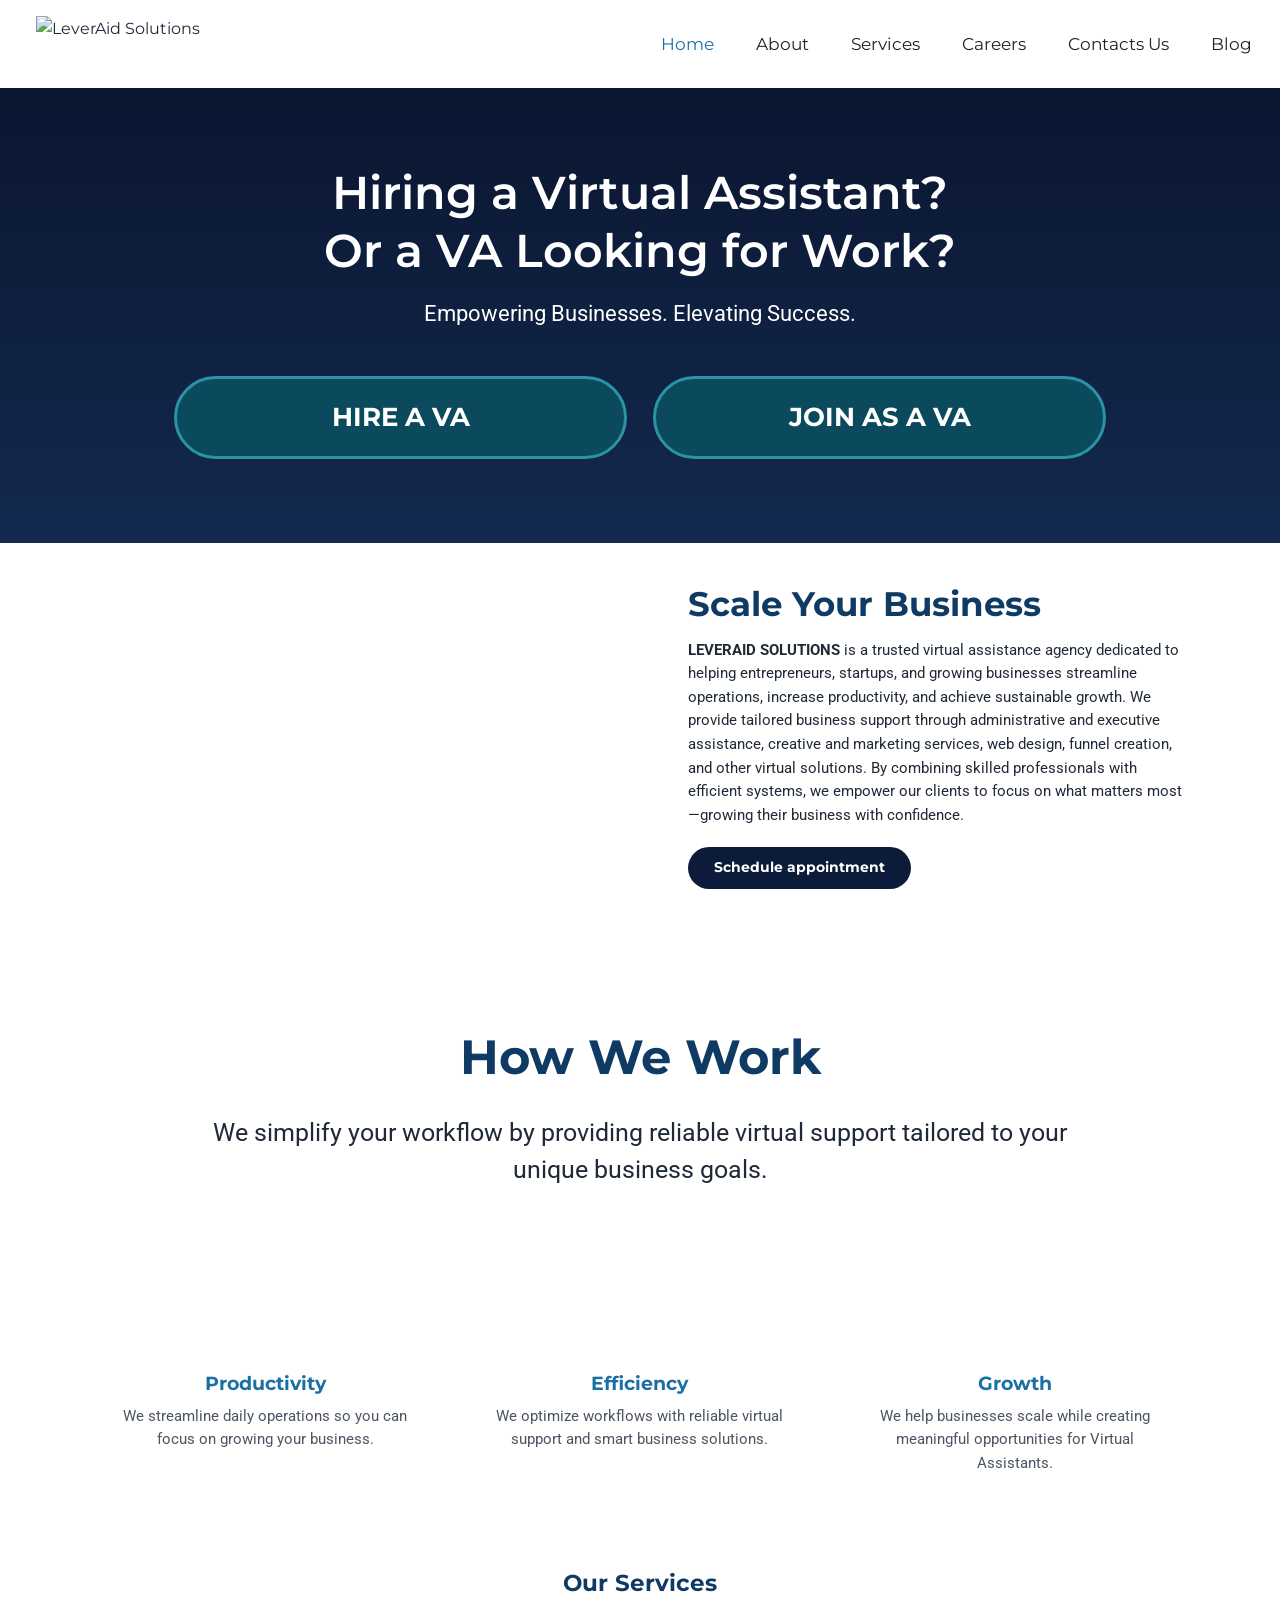
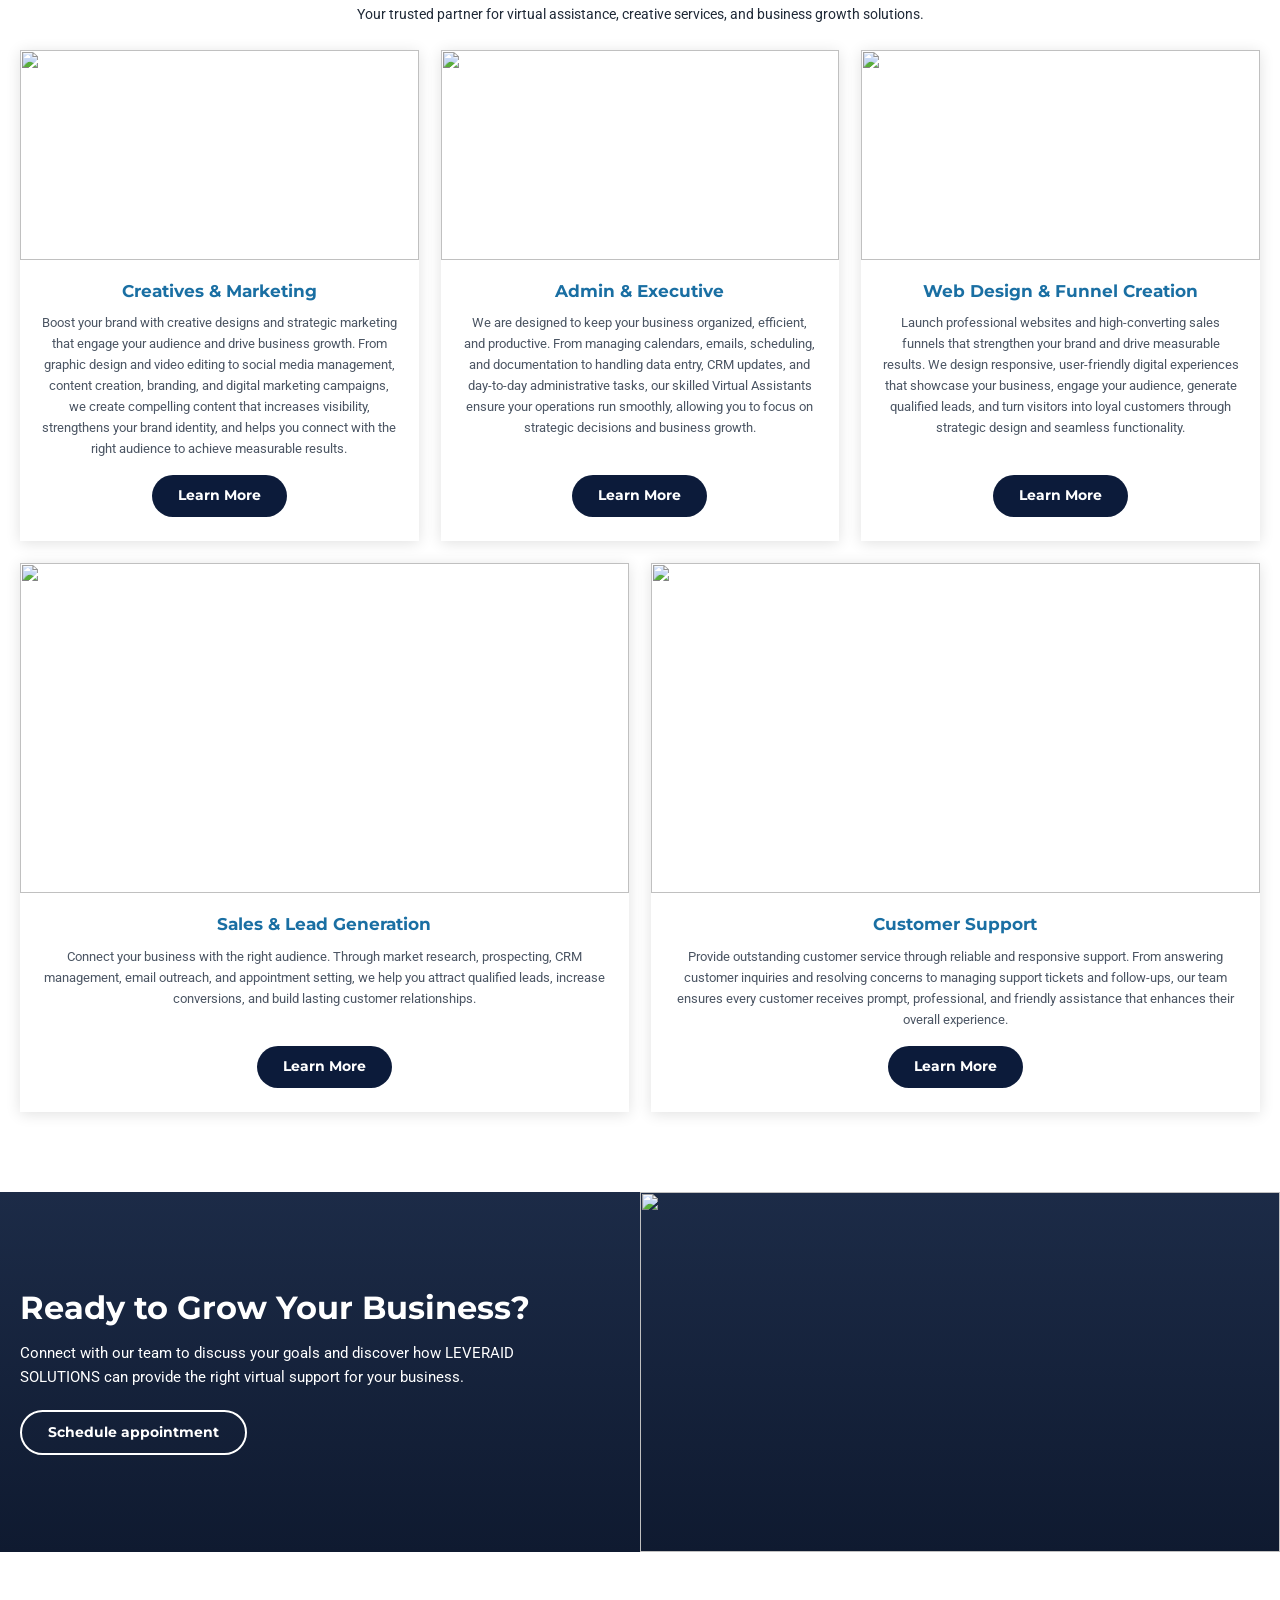
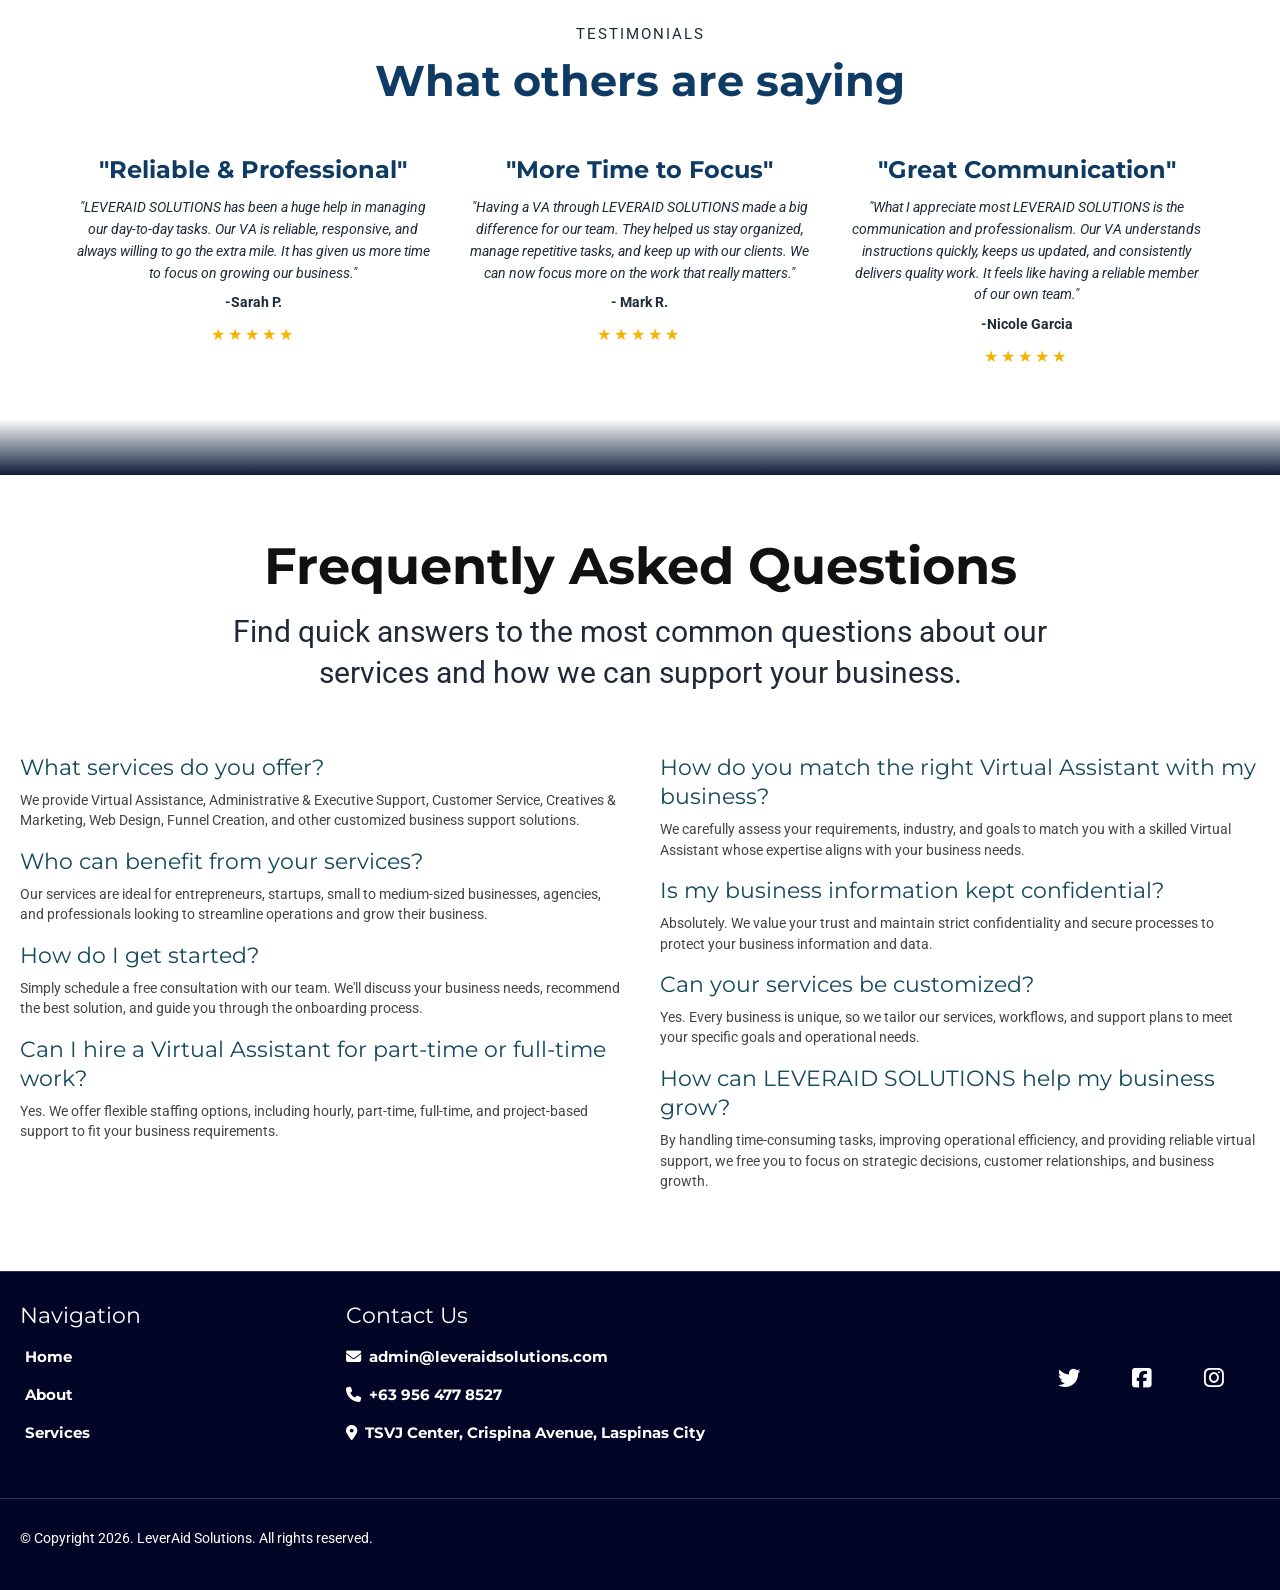
==== index.html @ be6cc6a0 "Update index.html" ====
<!DOCTYPE html>
<html lang="en">
<head>
  <meta charset="UTF-8">
  <meta name="viewport" content="width=device-width, initial-scale=1.0">
  <title>Hiring a Virtual Assistant? | LeverAid Solutions</title>
  <meta name="description" content="Virtual Assistant Agency. Empowering Businesses. Elevating Success.">
  <link rel="preconnect" href="https://fonts.googleapis.com">
  <link href="https://fonts.googleapis.com/css2?family=Montserrat:wght@400;500;600;700;800&family=Roboto:wght@400;500;700&display=swap" rel="stylesheet">
  <link rel="stylesheet" href="https://cdnjs.cloudflare.com/ajax/libs/font-awesome/6.5.1/css/all.min.css">
  <link rel="stylesheet" href="styles.css">
</head>
<body>
  <header>
    <div class="nav">
      <a href="index.html" class="logo"><img src="https://assets.cdn.filesafe.space/azJB7qWANaRRYas3m5lX/media/6a6ce46c5c1fd3e9057df80f.png" alt="LeverAid Solutions"></a>
      <ul>
        <li><a href="index.html" class="active">Home</a></li>
        <li><a href="about.html">About</a></li>
        <li><a href="services.html">Services</a></li>
        <li><a href="career.html">Careers</a></li>
        <li><a href="contact.html">Contacts Us</a></li>
        <li><a href="blogs.html">Blog</a></li>
      </ul>
    </div>
  </header>

  <main>
    <!-- HERO -->
    <div class="hm-hero">
      <h1>Hiring a Virtual Assistant?<br>Or a VA Looking for Work?</h1>
      <p>Empowering Businesses. Elevating Success.</p>
      <div class="hm-btns">
        <a href="contact.html" class="hm-btn">Hire a VA</a>
        <a href="career.html" class="hm-btn">Join as a VA</a>
      </div>
    </div>

    <!-- SCALE YOUR BUSINESS -->
    <div class="hm-split">
     <video src="videos/intro.mp4" autoplay muted loop playsinline></video>
      <!-- <img src="https://images.leadconnectorhq.com/image/f_webp/q_80/r_1200/u_https://assets.cdn.filesafe.space/azJB7qWANaRRYas3m5lX/media/6aa0ef625c60af50facffdb2.jpg" alt="">-->
      <div class="txt">
        <h2>Scale Your Business</h2>
        <p><strong>LEVERAID SOLUTIONS</strong> is a trusted virtual assistance agency dedicated to helping entrepreneurs, startups, and growing businesses streamline operations, increase productivity, and achieve sustainable growth. We provide tailored business support through administrative and executive assistance, creative and marketing services, web design, funnel creation, and other virtual solutions. By combining skilled professionals with efficient systems, we empower our clients to focus on what matters most—growing their business with confidence.</p>
        <a href="contact.html" class="pill">Schedule appointment</a>
      </div>
    </div>

    <!-- HOW WE WORK -->
    <section class="hm-how">
      <div class="container">
        <h2>How We Work</h2>
        <p class="sub">We simplify your workflow by providing reliable virtual support tailored to your unique business goals.</p>
        <div class="hm-icons">
          <div><img src="https://images.leadconnectorhq.com/image/f_webp/q_80/r_1200/u_https://assets.cdn.filesafe.space/azJB7qWANaRRYas3m5lX/media/6aa17a68ad2361f5d36f6cb4.png" alt=""><h3>Productivity</h3><p>We streamline daily operations so you can focus on growing your business.</p></div>
          <div><img src="https://images.leadconnectorhq.com/image/f_webp/q_80/r_1200/u_https://assets.cdn.filesafe.space/azJB7qWANaRRYas3m5lX/media/6aa17e11e5003d862f879c06.png" alt=""><h3>Efficiency</h3><p>We optimize workflows with reliable virtual support and smart business solutions.</p></div>
          <div><img src="https://images.leadconnectorhq.com/image/f_webp/q_80/r_1200/u_https://assets.cdn.filesafe.space/azJB7qWANaRRYas3m5lX/media/6aa17fb766840b0458d07b7b.png" alt=""><h3>Growth</h3><p>We help businesses scale while creating meaningful opportunities for Virtual Assistants.</p></div>
        </div>
      </div>
    </section>

    <!-- OUR SERVICES -->
    <section class="hm-services">
      <h2>Our Services</h2>
      <p class="sub">Your trusted partner for virtual assistance, creative services, and business growth solutions.</p>
      <div class="hm-cards">
        <div class="hm-card"><img src="https://images.leadconnectorhq.com/image/f_webp/q_80/r_1200/u_https://assets.cdn.filesafe.space/azJB7qWANaRRYas3m5lX/media/6aa0f091bfc1456f8c77ce14.jpg" alt=""><div class="body"><h3>Creatives &amp; Marketing</h3><p>Boost your brand with creative designs and strategic marketing that engage your audience and drive business growth. From graphic design and video editing to social media management, content creation, branding, and digital marketing campaigns, we create compelling content that increases visibility, strengthens your brand identity, and helps you connect with the right audience to achieve measurable results.</p><a href="services.html" class="pill">Learn More</a></div></div>
        <div class="hm-card"><img src="https://images.leadconnectorhq.com/image/f_webp/q_80/r_1200/u_https://assets.cdn.filesafe.space/azJB7qWANaRRYas3m5lX/media/6aa0e479bfc1456f8c76e900.jpg" alt=""><div class="body"><h3>Admin &amp; Executive</h3><p>We are designed to keep your business organized, efficient, and productive. From managing calendars, emails, scheduling, and documentation to handling data entry, CRM updates, and day-to-day administrative tasks, our skilled Virtual Assistants ensure your operations run smoothly, allowing you to focus on strategic decisions and business growth.</p><a href="services.html" class="pill">Learn More</a></div></div>
        <div class="hm-card"><img src="https://images.leadconnectorhq.com/image/f_webp/q_80/r_1200/u_https://assets.cdn.filesafe.space/azJB7qWANaRRYas3m5lX/media/6aa0e8fd5c60af50facf812d.jpg" alt=""><div class="body"><h3>Web Design &amp; Funnel Creation</h3><p>Launch professional websites and high-converting sales funnels that strengthen your brand and drive measurable results. We design responsive, user-friendly digital experiences that showcase your business, engage your audience, generate qualified leads, and turn visitors into loyal customers through strategic design and seamless functionality.</p><a href="services.html" class="pill">Learn More</a></div></div>
        <div class="hm-card wide"><img src="https://images.leadconnectorhq.com/image/f_webp/q_80/r_1200/u_https://assets.cdn.filesafe.space/azJB7qWANaRRYas3m5lX/media/6aa0ef625c60af50facffdb2.jpg" alt=""><div class="body"><h3>Sales &amp; Lead Generation</h3><p>Connect your business with the right audience. Through market research, prospecting, CRM management, email outreach, and appointment setting, we help you attract qualified leads, increase conversions, and build lasting customer relationships.</p><a href="services.html" class="pill">Learn More</a></div></div>
        <div class="hm-card wide"><img src="https://images.leadconnectorhq.com/image/f_webp/q_80/r_1200/u_https://assets.cdn.filesafe.space/azJB7qWANaRRYas3m5lX/media/6aa0ee528d82674005e9a1ac.jpg" alt=""><div class="body"><h3>Customer Support</h3><p>Provide outstanding customer service through reliable and responsive support. From answering customer inquiries and resolving concerns to managing support tickets and follow-ups, our team ensures every customer receives prompt, professional, and friendly assistance that enhances their overall experience.</p><a href="services.html" class="pill">Learn More</a></div></div>
      </div>
    </section>

    <!-- READY TO GROW (CTA) -->
    <div class="hm-cta">
      <div class="hm-split">
        <div class="txt">
          <h2>Ready to Grow Your Business?</h2>
          <p>Connect with our team to discuss your goals and discover how LEVERAID SOLUTIONS can provide the right virtual support for your business.</p>
          <a href="contact.html" class="pill pill-outline">Schedule appointment</a>
        </div>
        <img src="https://images.leadconnectorhq.com/image/f_webp/q_80/r_1200/u_https://assets.cdn.filesafe.space/azJB7qWANaRRYas3m5lX/media/6aa0e479bfc1456f8c76e900.jpg" alt="">
      </div>
    </div>

    <!-- TESTIMONIALS -->
    <section class="hm-testi">
      <p class="eyebrow">Testimonials</p>
      <h2>What others are saying</h2>
      <div class="hm-quotes">
        <div><h4>"Reliable &amp; Professional"</h4><p>"LEVERAID SOLUTIONS has been a huge help in managing our day-to-day tasks. Our VA is reliable, responsive, and always willing to go the extra mile. It has given us more time to focus on growing our business."</p><p class="who">-Sarah P.</p><div class="stars">★★★★★</div></div>
        <div><h4>"More Time to Focus"</h4><p>"Having a VA through LEVERAID SOLUTIONS made a big difference for our team. They helped us stay organized, manage repetitive tasks, and keep up with our clients. We can now focus more on the work that really matters."</p><p class="who">- Mark R.</p><div class="stars">★★★★★</div></div>
        <div><h4>"Great Communication"</h4><p>"What I appreciate most  LEVERAID SOLUTIONS is the communication and professionalism. Our VA understands instructions quickly, keeps us updated, and consistently delivers quality work. It feels like having a reliable member of our own team."</p><p class="who">-Nicole Garcia</p><div class="stars">★★★★★</div></div>
      </div>
    </section>
    <div class="hm-band"></div>

    <!-- FAQ -->
    <section class="hm-faq">
      <h2>Frequently Asked Questions</h2>
      <p class="sub">Find quick answers to the most common questions about our services and how we can support your business.</p>
      <div class="hm-qa">
        <div>
          <h3>What services do you offer?</h3>
          <p>We provide Virtual Assistance, Administrative &amp; Executive Support, Customer Service, Creatives &amp; Marketing, Web Design, Funnel Creation, and other customized business support solutions.</p>
          <h3>Who can benefit from your services?</h3>
          <p>Our services are ideal for entrepreneurs, startups, small to medium-sized businesses, agencies, and professionals looking to streamline operations and grow their business.</p>
          <h3>How do I get started?</h3>
          <p>Simply schedule a free consultation with our team. We'll discuss your business needs, recommend the best solution, and guide you through the onboarding process.</p>
          <h3>Can I hire a Virtual Assistant for part-time or full-time work?</h3>
          <p>Yes. We offer flexible staffing options, including hourly, part-time, full-time, and project-based support to fit your business requirements.</p>
        </div>
        <div>
          <h3>How do you match the right Virtual Assistant with my business?</h3>
          <p>We carefully assess your requirements, industry, and goals to match you with a skilled Virtual Assistant whose expertise aligns with your business needs.</p>
          <h3>Is my business information kept confidential?</h3>
          <p>Absolutely. We value your trust and maintain strict confidentiality and secure processes to protect your business information and data.</p>
          <h3>Can your services be customized?</h3>
          <p>Yes. Every business is unique, so we tailor our services, workflows, and support plans to meet your specific goals and operational needs.</p>
          <h3>How can LEVERAID SOLUTIONS help my business grow?</h3>
          <p>By handling time-consuming tasks, improving operational efficiency, and providing reliable virtual support, we free you to focus on strategic decisions, customer relationships, and business growth.</p>
        </div>
      </div>
    </section>
  </main>

  <footer>
    <div class="foot-wrap">
      <div class="foot-col"><h4>Navigation</h4><ul><li><a href="index.html">Home</a></li><li><a href="about.html">About</a></li><li><a href="services.html">Services</a></li></ul></div>
      <div class="foot-col"><h4>Contact Us</h4><ul><li><i class="fa-solid fa-envelope"></i><a href="mailto:admin@leveraidsolutions.com">admin@leveraidsolutions.com</a></li><li><i class="fa-solid fa-phone"></i>+63 956 477 8527</li><li><i class="fa-solid fa-location-dot"></i>TSVJ Center, Crispina Avenue, Laspinas City</li></ul></div>
      <div class="foot-social"><a href="https://x.com/leveraidsol" aria-label="X"><i class="fa-brands fa-twitter"></i></a><a href="https://www.facebook.com/leveraidsolutions/" aria-label="Facebook"><i class="fa-brands fa-square-facebook"></i></a><a href="https://www.instagram.com/leveraid.solutions/" aria-label="Instagram"><i class="fa-brands fa-instagram"></i></a></div>
    </div>
    <p class="copy">© Copyright 2026. LeverAid Solutions. All rights reserved.</p>
  </footer>
</body>
</html>
---- styles.css ----
:root {
  --navy: #0c1b3a;
  --title: #0f3a63;
  --blue: #1a6fa3;
  --teal: #17a2b8;
  --teal-dark: #14566b;
  --btn-teal: #0a4a5c;
  --btn-teal-border: #2b93a8;
  --gold: #f5b301;
  --text: #1f2937;
  --muted: #4b5563;
  --footer: #020626;
  --link-blue: #1a5ff0;
  --white: #ffffff;
}

* { box-sizing: border-box; margin: 0; padding: 0; }
html { scroll-behavior: smooth; }
body {
  font-family: "Roboto", -apple-system, BlinkMacSystemFont, "Segoe UI", sans-serif;
  color: var(--text);
  background: var(--white);
  line-height: 1.6;
}
h1, h2, h3, h4, .nav a, .hm-btn, footer h4, footer li { font-family: "Montserrat", "Roboto", sans-serif; }
a { color: inherit; text-decoration: none; }
img { max-width: 100%; display: block; }
.container { max-width: 1140px; margin: 0 auto; padding: 0 24px; }

/* ---------- Header ---------- */
header { position: sticky; top: 0; z-index: 50; background: var(--white); }
.nav { display: flex; align-items: center; justify-content: space-between; height: 88px; padding: 0 28px 0 36px; }
.nav .logo img { height: 56px; width: auto; }
.nav ul { list-style: none; display: flex; gap: 42px; }
.nav ul a { font-weight: 400; font-size: 1.05rem; color: #222; }
.nav ul a:hover, .nav ul a.active { color: var(--blue); }

/* ---------- Pills / buttons ---------- */
.pill { display: inline-block; background: var(--navy); color: #fff; border-radius: 50px; padding: 10px 26px; font-family: "Montserrat", sans-serif; font-weight: 700; font-size: .85rem; transition: .2s; }
.pill:hover { background: var(--blue); }
.pill-outline { background: transparent; border: 2px solid #fff; }
.pill-outline:hover { background: #fff; color: var(--navy); }

/* ---------- Home: hero ---------- */
.hm-hero { background: linear-gradient(180deg, #0a1630 0%, #13294f 100%); color: #fff; text-align: center; padding: 76px 0 84px; }
.hm-hero h1 { font-size: 2.9rem; font-weight: 600; line-height: 1.25; }
.hm-hero p { font-size: 1.4rem; margin: 16px 0 44px; }
.hm-btns { display: grid; grid-template-columns: 1fr 1fr; gap: 26px; max-width: 980px; margin: 0 auto; padding: 0 24px; }
.hm-btn { display: block; background: var(--btn-teal); border: 3px solid var(--btn-teal-border); color: #fff; border-radius: 60px; padding: 18px 10px; font-size: 1.6rem; font-weight: 700; text-transform: uppercase; transition: .2s; }
.hm-btn:hover { background: #0e6178; }

/* ---------- Split (image + text), reused on several pages ---------- */
.hm-split { display: grid; grid-template-columns: 1fr 1fr; align-items: center; background: #fff; }
.hm-split img { width: 100%; height: 100%; min-height: 360px; object-fit: cover; }
.hm-split .txt { padding: 40px 7vw 40px 48px; max-width: 700px; }
.hm-split h2 { font-size: 2.1rem; color: var(--title); margin-bottom: 14px; line-height: 1.25; }
.hm-split p { font-size: .92rem; margin-bottom: 20px; }

/* ---------- Home: how we work ---------- */
.hm-how { text-align: center; padding: 90px 0 60px; }
.hm-how h2 { font-size: 3rem; color: var(--title); font-weight: 700; }
.hm-how .sub { font-size: 1.55rem; max-width: 900px; margin: 18px auto 56px; line-height: 1.5; color: #1f2937; }
.hm-icons { display: grid; grid-template-columns: repeat(3, 1fr); gap: 32px; }
.hm-icons img { height: 110px; margin: 0 auto 14px; object-fit: contain; }
.hm-icons h3 { color: var(--blue); font-size: 1.2rem; margin-bottom: 6px; }
.hm-icons p { font-size: .92rem; color: var(--muted); max-width: 300px; margin: 0 auto; }

/* ---------- Home: services cards ---------- */
.hm-services { padding: 30px 0 80px; }
.hm-services h2 { text-align: center; font-size: 1.45rem; color: var(--title); }
.hm-services .sub { text-align: center; font-size: .9rem; margin-bottom: 24px; }
.hm-cards { display: grid; grid-template-columns: repeat(6, 1fr); gap: 22px; max-width: 1280px; margin: 0 auto; padding: 0 20px; }
.hm-card { grid-column: span 2; background: #fff; box-shadow: 0 2px 14px rgba(0,0,0,.12); display: flex; flex-direction: column; text-align: center; }
.hm-card.wide { grid-column: span 3; }
.hm-card img { width: 100%; height: 210px; object-fit: cover; }
.hm-card.wide img { height: 330px; }
.hm-card .body { padding: 18px 20px 24px; display: flex; flex-direction: column; align-items: center; flex: 1; }
.hm-card h3 { color: var(--blue); font-size: 1.05rem; margin-bottom: 8px; }
.hm-card p { font-size: .82rem; color: var(--muted); margin-bottom: 16px; line-height: 1.6; }
.hm-card .pill { margin-top: auto; }

/* ---------- CTA band ---------- */
.hm-cta { background: linear-gradient(180deg, #1c2b47 0%, #0f1a30 100%); color: #fff; }
.hm-cta .hm-split { background: transparent; }
.hm-cta .txt { padding-left: 20px; }
.hm-cta h2 { color: #fff; font-size: 2rem; }
.hm-cta p { font-size: .92rem; margin-bottom: 20px; }

/* ---------- Home: testimonials ---------- */
.hm-testi { text-align: center; padding: 70px 0 50px; }
.hm-testi .eyebrow { letter-spacing: 2px; text-transform: uppercase; font-size: .95rem; color: #1f2937; }
.hm-testi h2 { font-size: 2.7rem; color: var(--title); font-weight: 700; margin-bottom: 40px; }
.hm-quotes { display: grid; grid-template-columns: repeat(3, 1fr); gap: 28px; max-width: 1180px; margin: 0 auto; padding: 0 24px; }
.hm-quotes h4 { font-size: 1.5rem; color: var(--title); line-height: 1.25; margin-bottom: 12px; }
.hm-quotes p { font-size: .85rem; font-style: italic; color: #1f2937; }
.hm-quotes .who { font-style: normal; font-weight: 700; margin-top: 8px; }
.stars { color: var(--gold); letter-spacing: 3px; margin-top: 8px; }
.hm-band { height: 56px; background: linear-gradient(180deg, #ffffff 0%, var(--navy) 100%); }

/* ---------- FAQ (all pages) ---------- */
.hm-faq { padding: 60px 0 80px; text-align: center; }
.hm-faq h2 { font-size: 3.2rem; color: #111; font-weight: 700; line-height: 1.2; }
.hm-faq .sub { font-size: 1.9rem; font-weight: 400; max-width: 900px; margin: 14px auto 44px; line-height: 1.35; }
.hm-qa { display: grid; grid-template-columns: 1fr 1fr; gap: 0 40px; text-align: left; padding: 0 20px; }
.hm-qa h3 { color: #14485c; font-size: 1.4rem; font-weight: 400; margin: 16px 0 8px; line-height: 1.3; }
.hm-qa p { font-size: .88rem; color: #444; line-height: 1.45; }

/* ---------- Sub-page hero banner (Services, Contact) ---------- */
.sub-hero { background: linear-gradient(180deg, #2c3d55 0%, #1f2f46 100%); color: #fff; text-align: center; padding: 80px 20px 90px; }
.sub-hero.teal { background: linear-gradient(180deg, #2f5367 0%, #24455a 100%); }
.sub-hero h1 { font-size: 2.3rem; font-weight: 700; }
.sub-hero p { font-size: .95rem; margin-top: 14px; }

/* ---------- Services rows ---------- */
.svc { padding: 38px 0 50px; background: linear-gradient(180deg, #1c2b47 0%, #2d3f5f 100%); color: #fff; }
.svc .row { display: grid; grid-template-columns: 1fr 1.2fr; gap: 36px; align-items: center; max-width: 1280px; margin: 0 auto; padding: 0 20px; }
.svc.rev .row { grid-template-columns: 1.2fr 1fr; }
.svc img { width: 100%; max-height: 310px; object-fit: cover; border-radius: 6px; box-shadow: 0 6px 18px rgba(0,0,0,.4); }
.svc h2 { font-size: 2rem; margin-bottom: 12px; }
.svc p { font-size: .95rem; margin-bottom: 18px; max-width: 620px; }

/* ---------- About ---------- */
.story { display: grid; grid-template-columns: 1.05fr 1fr; gap: 40px; align-items: start; padding: 56px 20px 70px; max-width: 1280px; margin: 0 auto; }
.story h1 { font-size: 2.2rem; color: #0f4c5c; font-weight: 700; margin-bottom: 4px; }
.story p { font-size: 1rem; line-height: 1.5; margin-bottom: 20px; color: #222; }
.story img { width: 100%; border-radius: 6px; box-shadow: 0 6px 18px rgba(0,0,0,.25); margin-top: 26px; }
.mv-band { background: #dff1f5; padding: 0 14px 50px; }
.mv-grid { display: grid; grid-template-columns: 1fr 1fr; gap: 28px; max-width: 1280px; margin: 0 auto; }
.mv-card { background: #fff; padding: 30px 30px 40px; display: flex; gap: 22px; align-items: flex-start; margin-top: -0px; }
.mv-card img { width: 80px; flex: none; }
.mv-card h3 { font-size: 1.35rem; color: #0f3d52; margin-bottom: 8px; }
.mv-card p { font-size: .95rem; line-height: 1.5; color: #222; }

/* ---------- Careers ---------- */
.careers { background: #02062a; padding: 80px 24px 100px; min-height: 720px; }
.careers-card { max-width: 956px; margin: 0 auto; background: #12122e; border: 2px solid #3b3b5f; border-radius: 24px; padding: 62px 62px 68px; }
.careers .eyebrow { font-family: "Montserrat", sans-serif; font-size: 1rem; font-weight: 700; letter-spacing: .14em; text-transform: uppercase; color: #fff; }
.careers h1 { font-size: 3.5rem; font-weight: 800; line-height: 1.18; color: #fff; margin: 14px 0 22px; }
.careers p { font-family: Georgia, "Times New Roman", serif; font-size: 1.1rem; color: #8392b5; }
.apply { display: inline-block; margin-top: 40px; background: #fff; color: #000; font-family: "Montserrat", sans-serif; font-weight: 700; letter-spacing: .2em; text-transform: uppercase; padding: 22px 38px; border-radius: 4px; font-size: .95rem; }
.apply:hover { background: #dfe6f5; }

/* ---------- Blog ---------- */
.blog { max-width: 810px; margin: 0 auto; padding: 72px 20px 30px; }
.post { display: flex; justify-content: space-between; gap: 8px; margin-bottom: 32px; }
.post .txt { flex: 1; }
.post h2 { font-size: 1.75rem; font-weight: 700; line-height: 1.2; color: #0a0f2a; margin-bottom: 8px; }
.post .excerpt { font-size: .9rem; color: #333; line-height: 1.4; }
.post .excerpt a { color: var(--link-blue); }
.post .cat { font-size: .85rem; color: #4a86b5; margin-top: 10px; }
.post .date { font-size: .85rem; color: #6b7280; margin-top: 6px; }
.post img { width: 192px; height: 192px; object-fit: cover; flex: none; }
.more-wrap { text-align: center; margin: 30px 0 110px; }
.more-btn { display: inline-block; background: var(--link-blue); color: #fff; border-radius: 30px; padding: 7px 36px; font-size: .95rem; }
.more-btn:hover { filter: brightness(.9); }

/* ---------- Contact / booking ---------- */
.booking { max-width: 950px; margin: 90px auto; border: 1px solid #e3e6ea; border-radius: 8px; box-shadow: 0 1px 6px rgba(0,0,0,.06); overflow: hidden; }
.booking-fallback { padding: 60px 30px; text-align: center; }
.booking-fallback h2 { font-size: 1.7rem; color: #0f3d52; margin-bottom: 10px; }
.booking-fallback p { color: #444; max-width: 520px; margin: 0 auto 26px; }
.booking-fallback .btns { display: flex; gap: 16px; justify-content: center; flex-wrap: wrap; }
.booking-fallback .pill { padding: 12px 30px; font-size: .95rem; background: var(--link-blue); }
.booking-fallback .pill:hover { filter: brightness(.9); }
.contact-line { border-top: 2px solid #111; }

/* ---------- Footer ---------- */
footer { background: var(--footer); color: #fff; border-top: 1px solid #2a2f55; }
.foot-wrap { display: flex; align-items: flex-start; padding: 26px 20px 38px; gap: 0; }
.foot-col:first-child { width: 326px; }
.foot-col h4 { font-size: 1.35rem; font-weight: 400; margin-bottom: 12px; }
.foot-col ul { list-style: none; }
.foot-col li { font-weight: 700; font-size: .95rem; margin-bottom: 14px; }
.foot-col:first-child li { padding-left: 5px; }
.foot-col li i { margin-right: 8px; }
.foot-col a:hover { color: var(--teal); }
.foot-social { margin-left: auto; display: flex; gap: 52px; align-self: center; padding-right: 36px; font-size: 1.4rem; }
.foot-social a:hover { color: var(--teal); }
.copy { border-top: 1px solid #2a2f55; padding: 28px 20px 40px; font-size: .9rem; }

/* ---------- Mobile ---------- */
@media (max-width: 860px) {
  .nav { flex-direction: column; height: auto; padding: 12px 16px; gap: 8px; }
  .nav ul { gap: 16px; flex-wrap: wrap; justify-content: center; }
  .hm-hero h1 { font-size: 2rem; }
  .hm-btns { grid-template-columns: 1fr; }
  .hm-btn { font-size: 1.3rem; }
  .hm-split { grid-template-columns: 1fr; }
  .hm-split .txt { padding: 32px 24px; }
  .hm-how h2, .hm-testi h2 { font-size: 2.1rem; }
  .hm-faq h2 { font-size: 2.2rem; }
  .hm-how .sub, .hm-faq .sub { font-size: 1.15rem; }
  .hm-icons, .hm-quotes, .hm-qa { grid-template-columns: 1fr; }
  .hm-cards { grid-template-columns: 1fr; }
  .hm-card, .hm-card.wide { grid-column: span 1; }
  .hm-card.wide img { height: 240px; }
  .svc .row, .svc.rev .row, .story, .mv-grid { grid-template-columns: 1fr; }
  .svc.rev .row .txt { order: 2; }
  .careers-card { padding: 36px 26px 44px; }
  .careers h1 { font-size: 2.3rem; }
  .post { flex-direction: column-reverse; }
  .post img { width: 100%; height: 220px; }
  .foot-wrap { flex-direction: column; gap: 20px; }
  .foot-col:first-child { width: auto; }
  .foot-social { margin: 0; gap: 30px; padding: 0; }
}
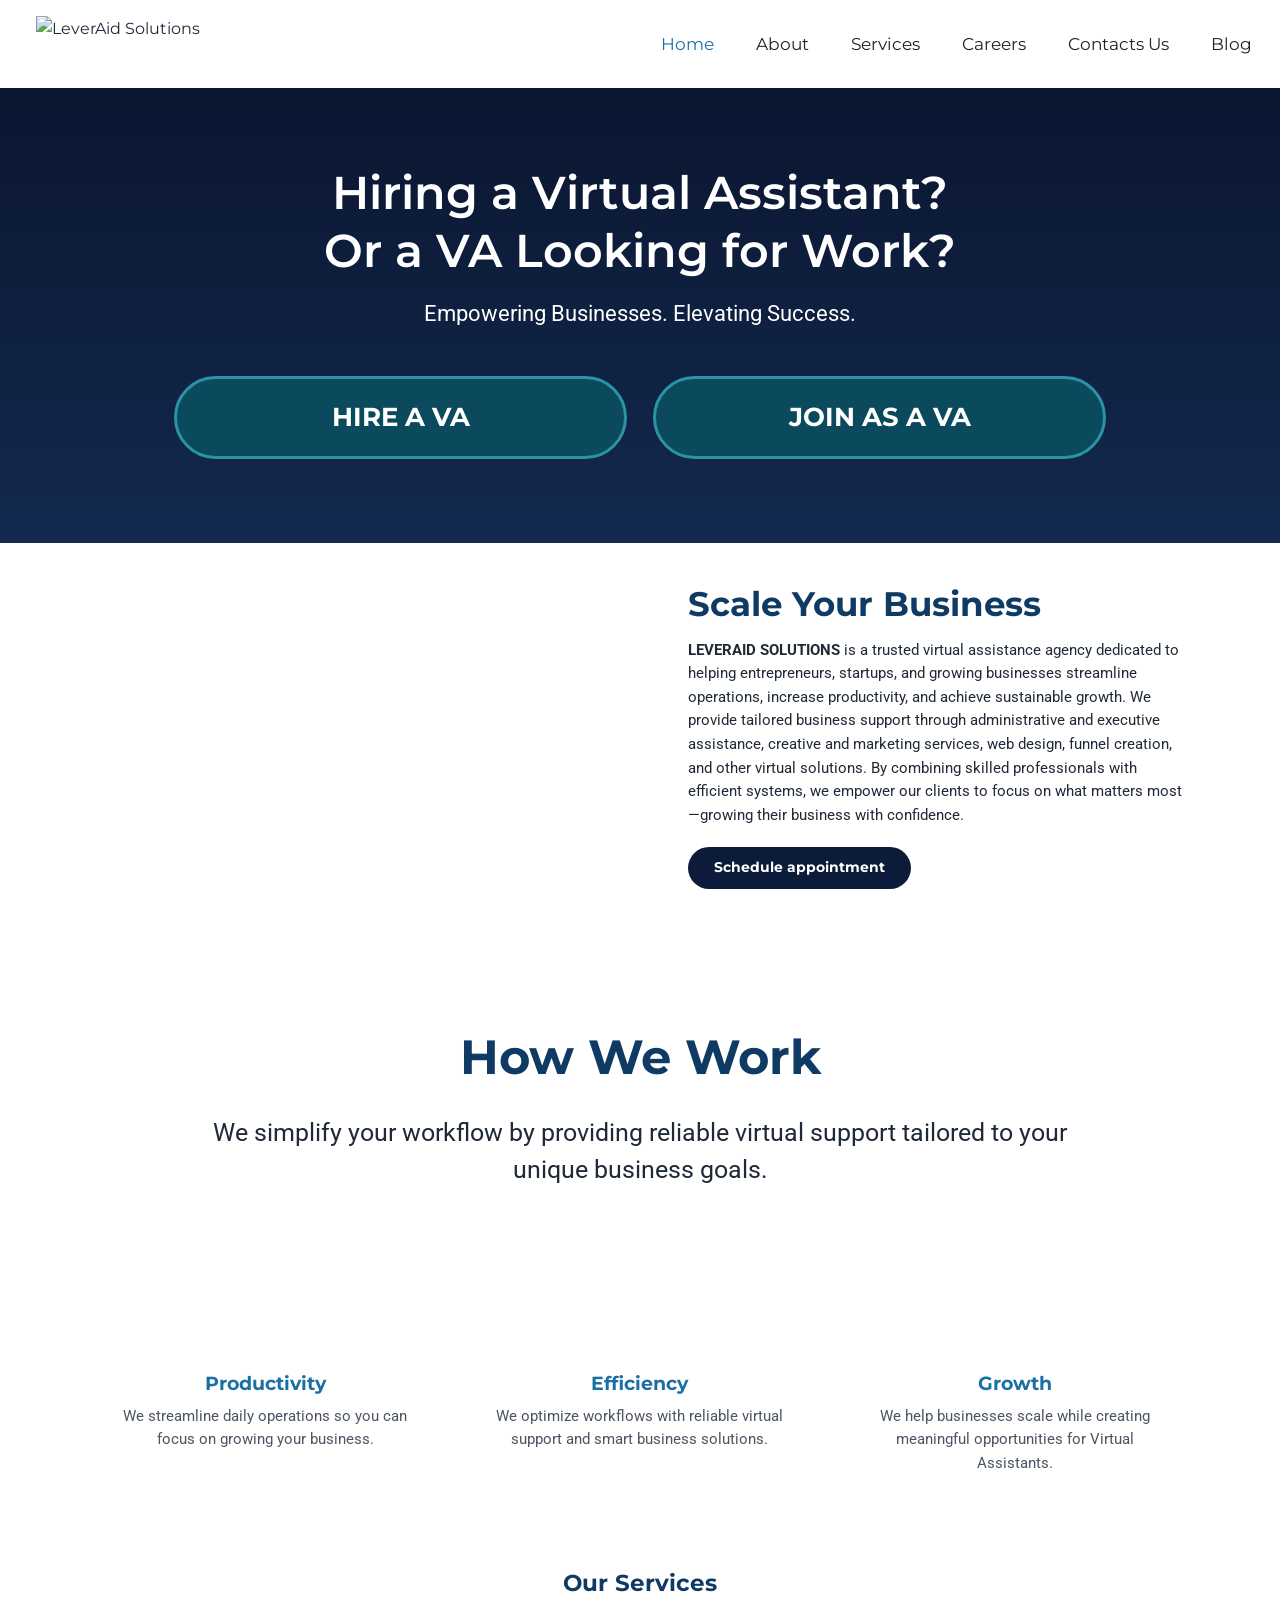
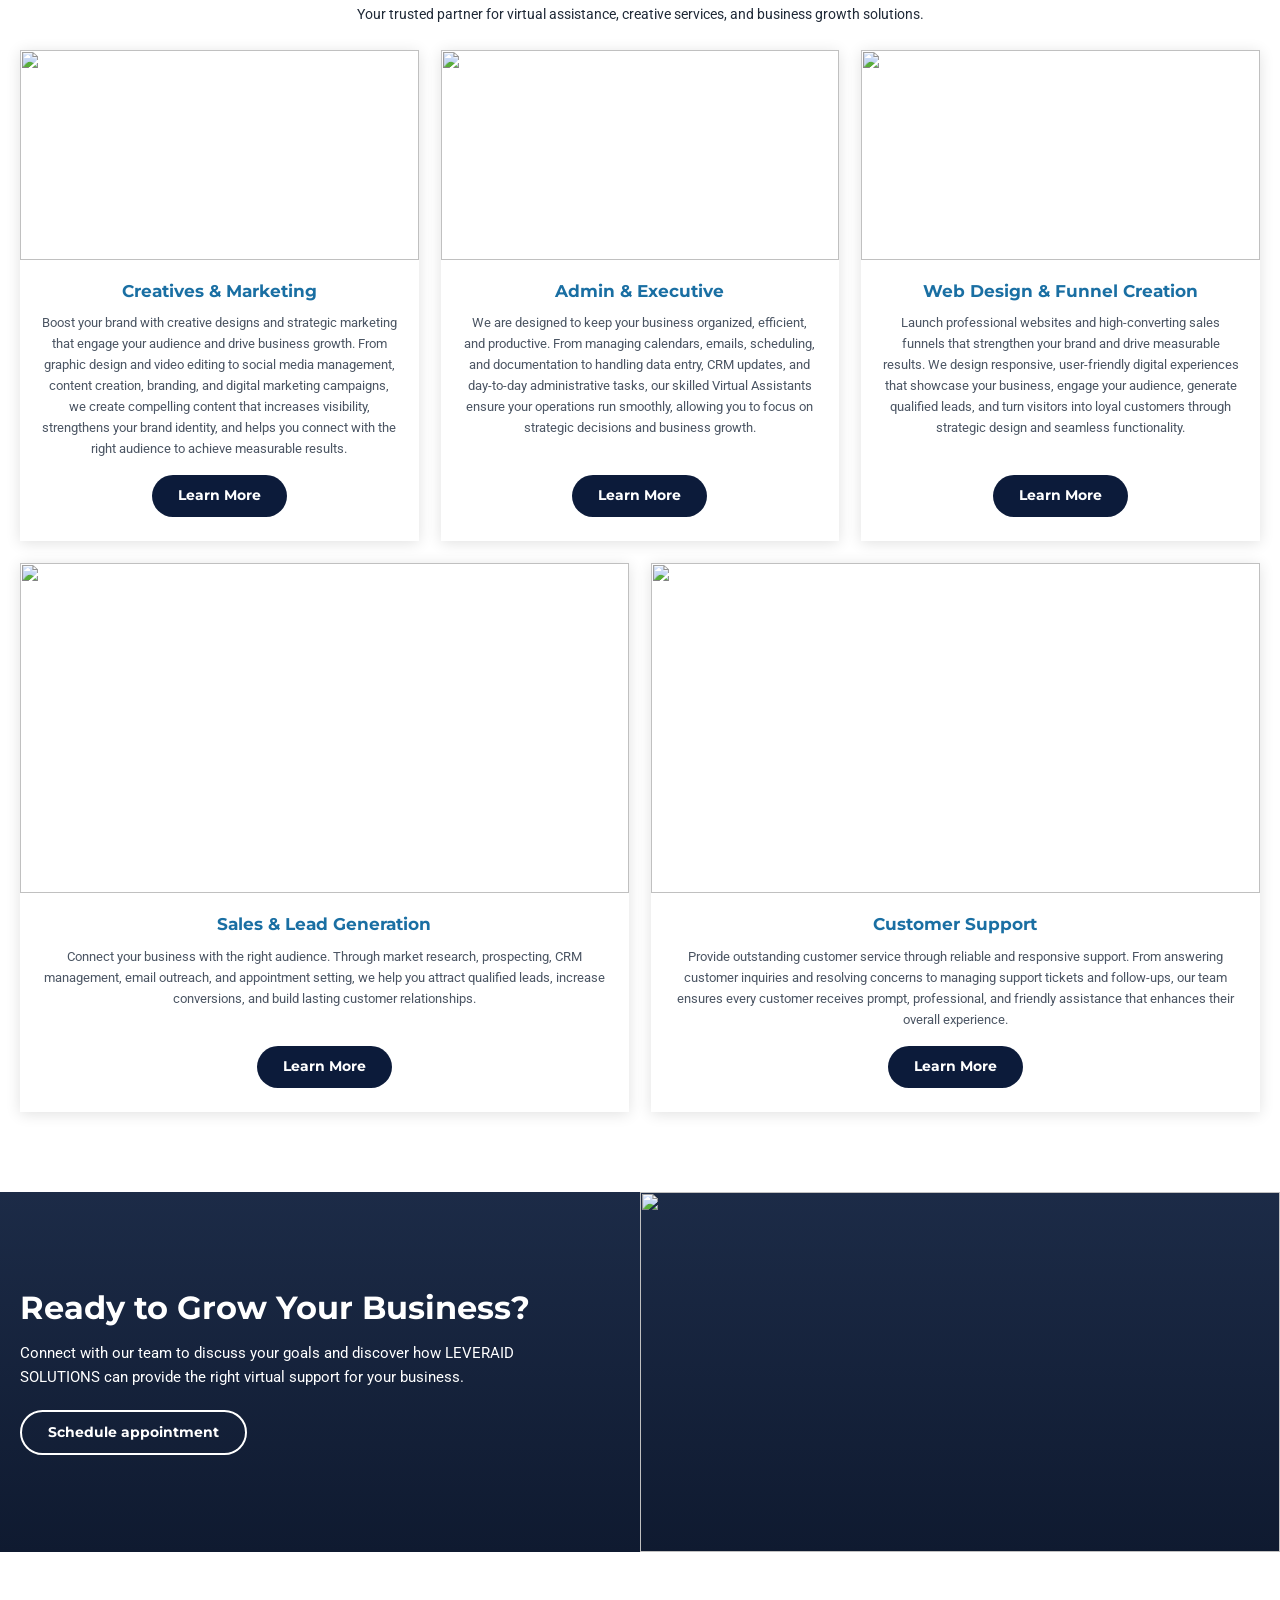
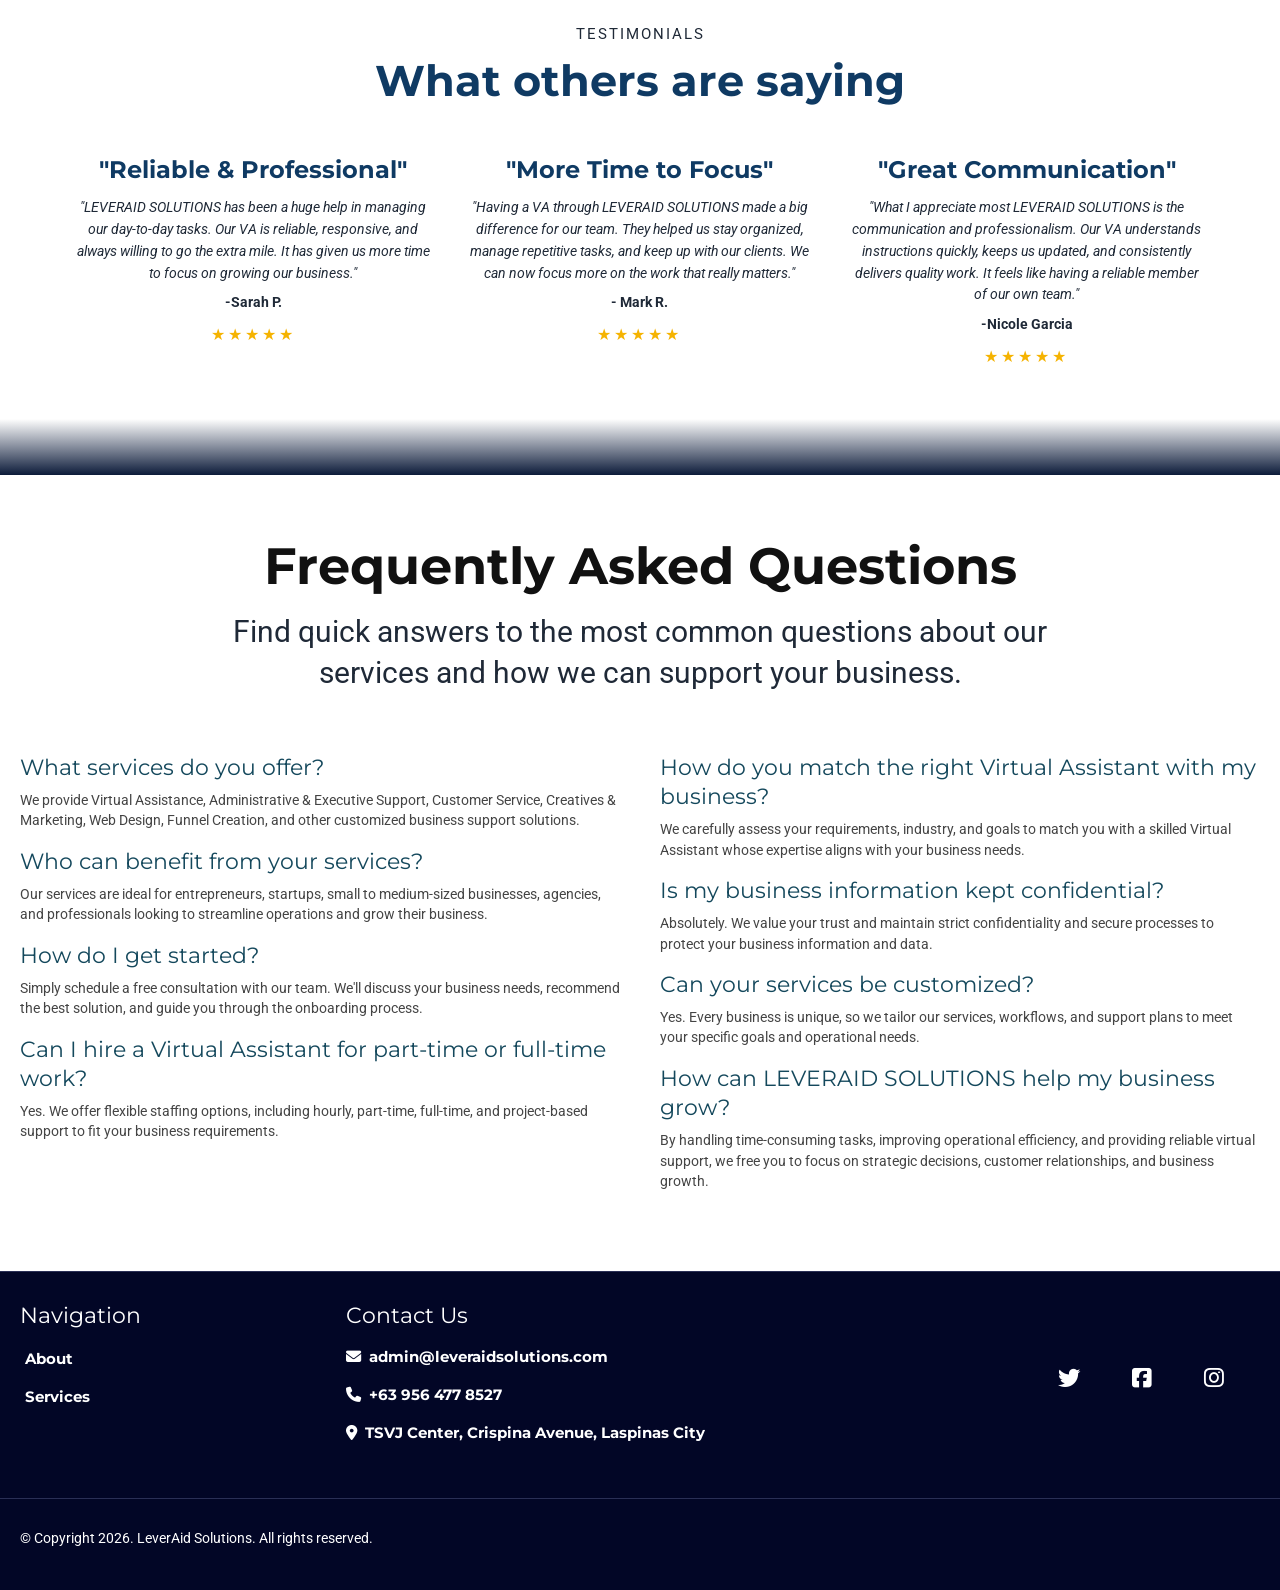
==== commit 9508f137: "Update index.html" ====
--- a/index.html
+++ b/index.html
@@ -38,7 +38,7 @@
 
     <!-- SCALE YOUR BUSINESS -->
     <div class="hm-split">
-     <video src="videos/intro.mp4" autoplay muted loop playsinline></video>
+     <video src="FOR WEBSITE CONTENT.mp4" autoplay muted loop playsinline></video>
       <!-- <img src="https://images.leadconnectorhq.com/image/f_webp/q_80/r_1200/u_https://assets.cdn.filesafe.space/azJB7qWANaRRYas3m5lX/media/6aa0ef625c60af50facffdb2.jpg" alt="">-->
       <div class="txt">
         <h2>Scale Your Business</h2>
@@ -128,7 +128,7 @@
 
   <footer>
     <div class="foot-wrap">
-      <div class="foot-col"><h4>Navigation</h4><ul><li><a href="index.html">Home</a></li><li><a href="about.html">About</a></li><li><a href="services.html">Services</a></li></ul></div>
+      <div class="foot-col"><h4>Navigation</h4><ul><li><a href="index.html"></a></li><li><a href="about.html">About</a></li><li><a href="services.html">Services</a></li></ul></div>
       <div class="foot-col"><h4>Contact Us</h4><ul><li><i class="fa-solid fa-envelope"></i><a href="mailto:admin@leveraidsolutions.com">admin@leveraidsolutions.com</a></li><li><i class="fa-solid fa-phone"></i>+63 956 477 8527</li><li><i class="fa-solid fa-location-dot"></i>TSVJ Center, Crispina Avenue, Laspinas City</li></ul></div>
       <div class="foot-social"><a href="https://x.com/leveraidsol" aria-label="X"><i class="fa-brands fa-twitter"></i></a><a href="https://www.facebook.com/leveraidsolutions/" aria-label="Facebook"><i class="fa-brands fa-square-facebook"></i></a><a href="https://www.instagram.com/leveraid.solutions/" aria-label="Instagram"><i class="fa-brands fa-instagram"></i></a></div>
     </div>
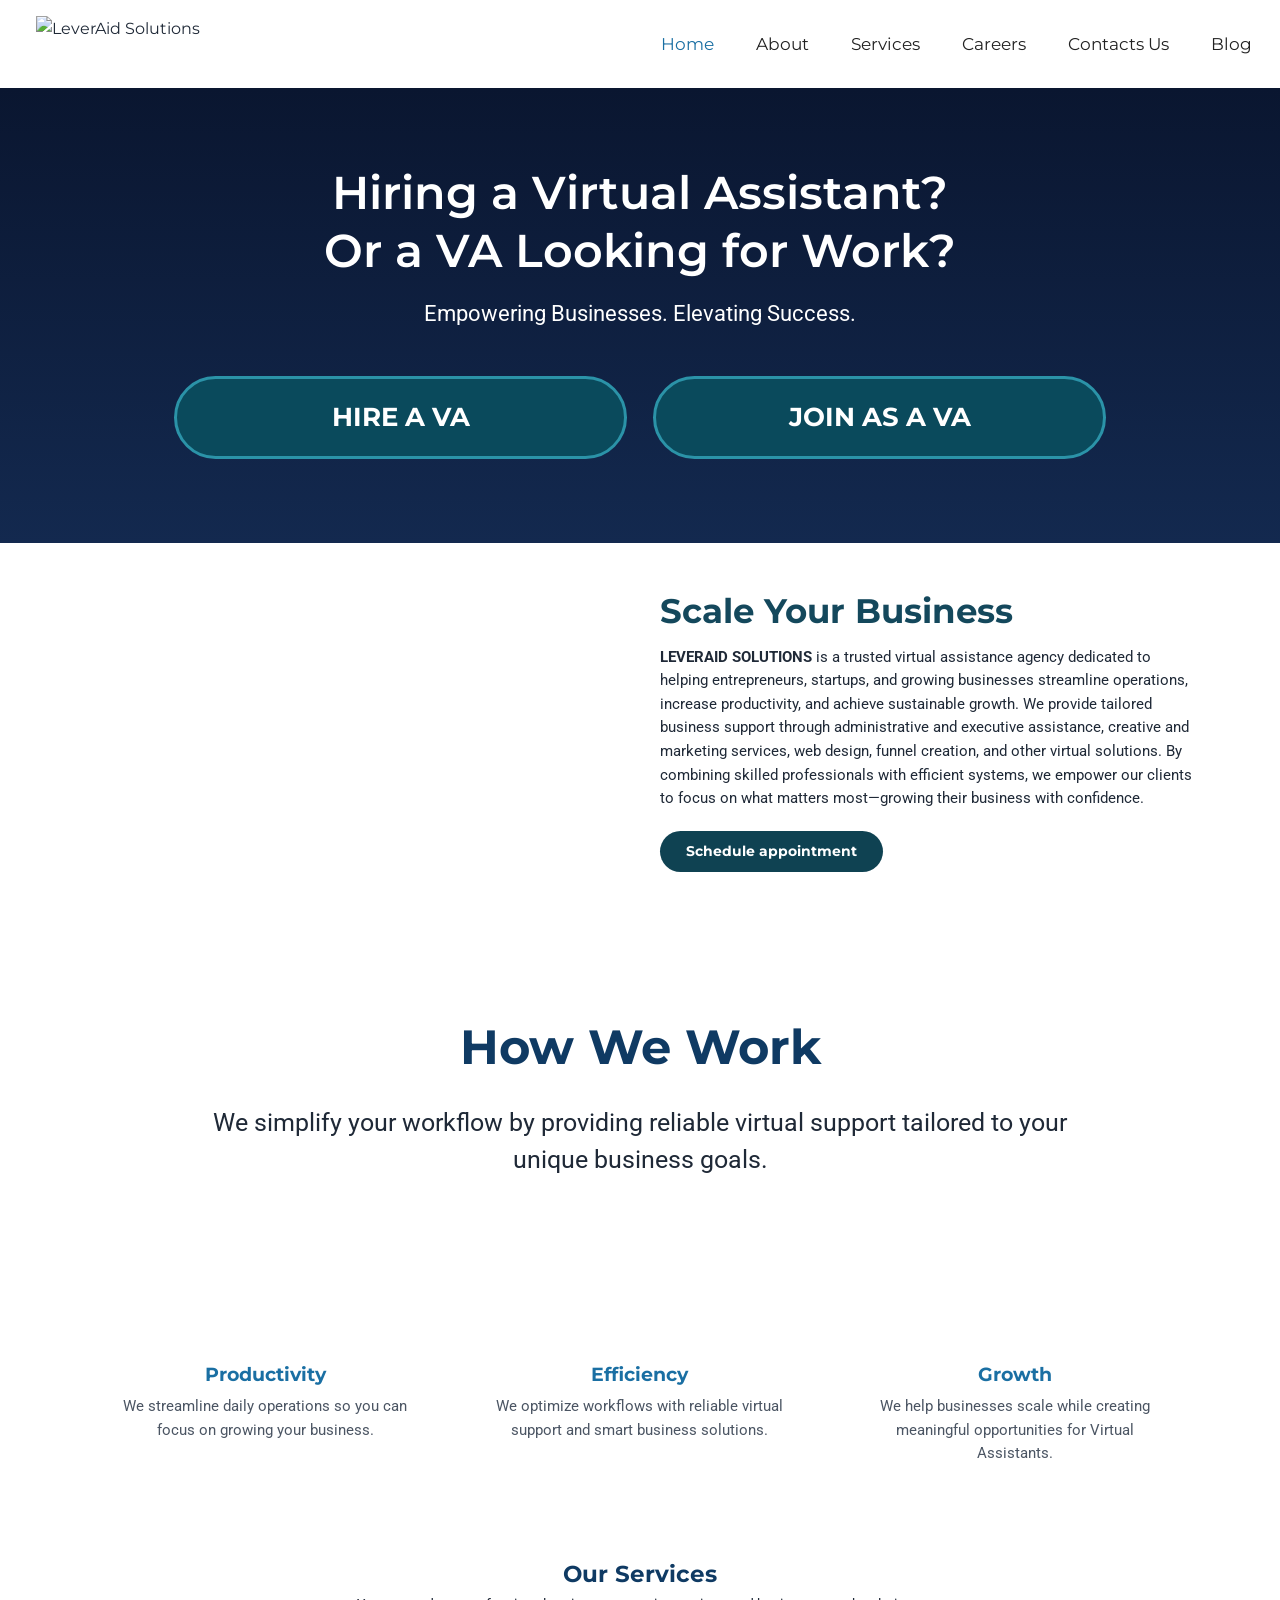
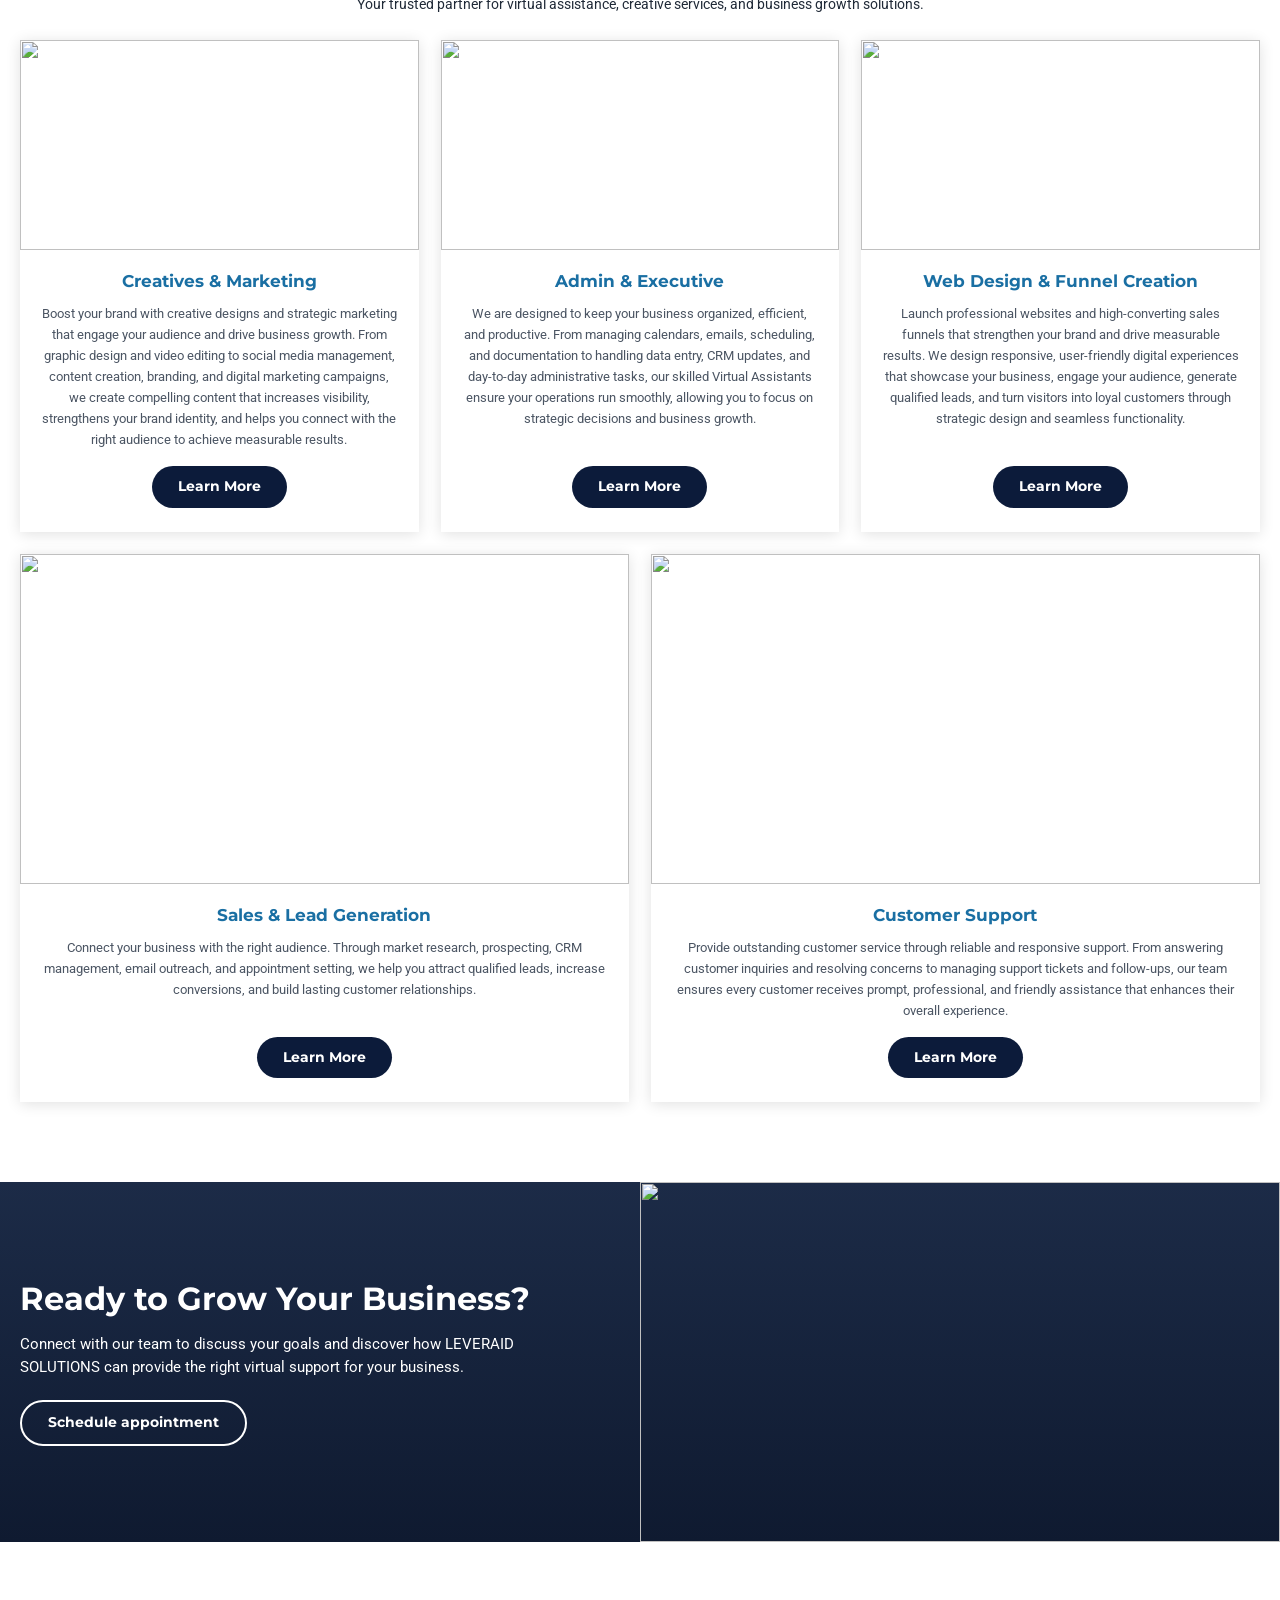
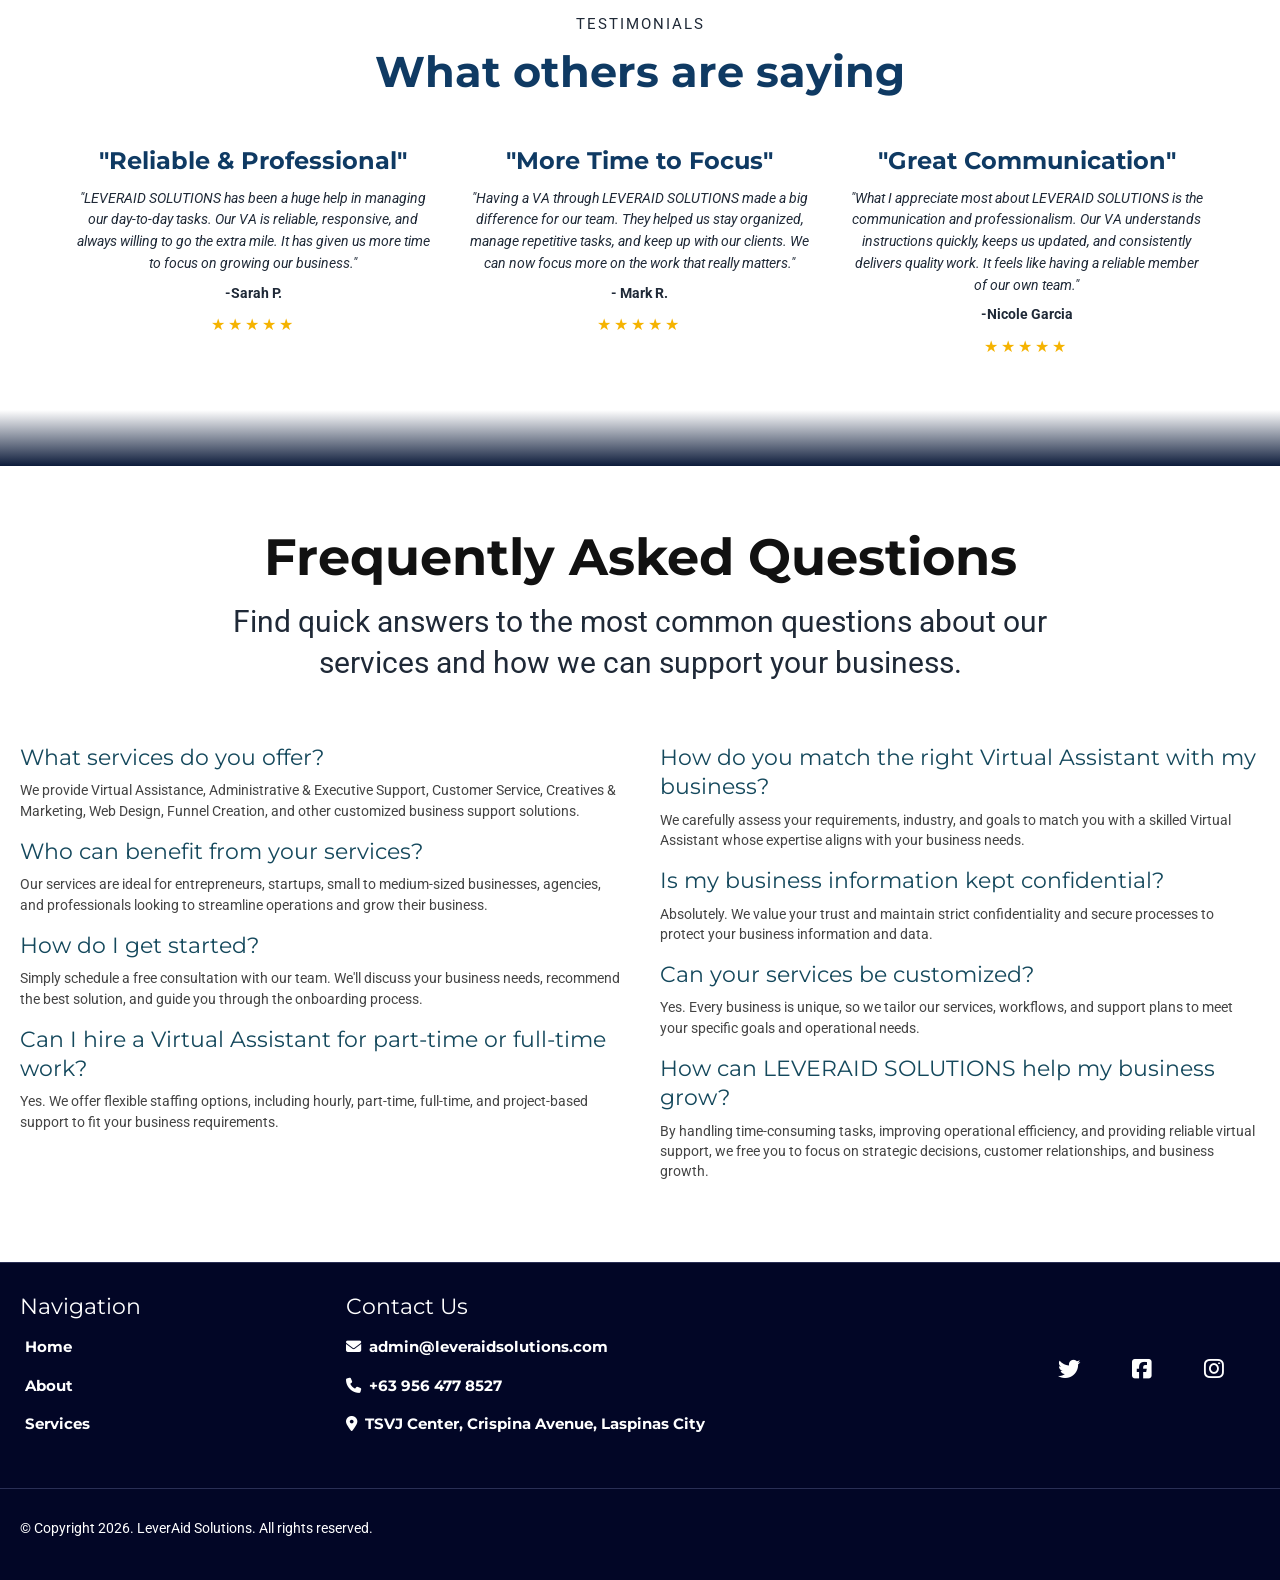
==== commit 5dd706db: "Add files via upload" ====
--- a/index.html
+++ b/index.html
@@ -37,9 +37,8 @@
     </div>
 
     <!-- SCALE YOUR BUSINESS -->
-    <div class="hm-split">
-     <video src="FOR WEBSITE CONTENT.mp4" autoplay muted loop playsinline></video>
-      <!-- <img src="https://images.leadconnectorhq.com/image/f_webp/q_80/r_1200/u_https://assets.cdn.filesafe.space/azJB7qWANaRRYas3m5lX/media/6aa0ef625c60af50facffdb2.jpg" alt="">-->
+    <div class="hm-split scale">
+      <video src="videos/scale.mp4" autoplay muted loop playsinline></video>
       <div class="txt">
         <h2>Scale Your Business</h2>
         <p><strong>LEVERAID SOLUTIONS</strong> is a trusted virtual assistance agency dedicated to helping entrepreneurs, startups, and growing businesses streamline operations, increase productivity, and achieve sustainable growth. We provide tailored business support through administrative and executive assistance, creative and marketing services, web design, funnel creation, and other virtual solutions. By combining skilled professionals with efficient systems, we empower our clients to focus on what matters most—growing their business with confidence.</p>
@@ -92,7 +91,7 @@
       <div class="hm-quotes">
         <div><h4>"Reliable &amp; Professional"</h4><p>"LEVERAID SOLUTIONS has been a huge help in managing our day-to-day tasks. Our VA is reliable, responsive, and always willing to go the extra mile. It has given us more time to focus on growing our business."</p><p class="who">-Sarah P.</p><div class="stars">★★★★★</div></div>
         <div><h4>"More Time to Focus"</h4><p>"Having a VA through LEVERAID SOLUTIONS made a big difference for our team. They helped us stay organized, manage repetitive tasks, and keep up with our clients. We can now focus more on the work that really matters."</p><p class="who">- Mark R.</p><div class="stars">★★★★★</div></div>
-        <div><h4>"Great Communication"</h4><p>"What I appreciate most  LEVERAID SOLUTIONS is the communication and professionalism. Our VA understands instructions quickly, keeps us updated, and consistently delivers quality work. It feels like having a reliable member of our own team."</p><p class="who">-Nicole Garcia</p><div class="stars">★★★★★</div></div>
+        <div><h4>"Great Communication"</h4><p>"What I appreciate most about LEVERAID SOLUTIONS is the communication and professionalism. Our VA understands instructions quickly, keeps us updated, and consistently delivers quality work. It feels like having a reliable member of our own team."</p><p class="who">-Nicole Garcia</p><div class="stars">★★★★★</div></div>
       </div>
     </section>
     <div class="hm-band"></div>
@@ -128,7 +127,7 @@
 
   <footer>
     <div class="foot-wrap">
-      <div class="foot-col"><h4>Navigation</h4><ul><li><a href="index.html"></a></li><li><a href="about.html">About</a></li><li><a href="services.html">Services</a></li></ul></div>
+      <div class="foot-col"><h4>Navigation</h4><ul><li><a href="index.html">Home</a></li><li><a href="about.html">About</a></li><li><a href="services.html">Services</a></li></ul></div>
       <div class="foot-col"><h4>Contact Us</h4><ul><li><i class="fa-solid fa-envelope"></i><a href="mailto:admin@leveraidsolutions.com">admin@leveraidsolutions.com</a></li><li><i class="fa-solid fa-phone"></i>+63 956 477 8527</li><li><i class="fa-solid fa-location-dot"></i>TSVJ Center, Crispina Avenue, Laspinas City</li></ul></div>
       <div class="foot-social"><a href="https://x.com/leveraidsol" aria-label="X"><i class="fa-brands fa-twitter"></i></a><a href="https://www.facebook.com/leveraidsolutions/" aria-label="Facebook"><i class="fa-brands fa-square-facebook"></i></a><a href="https://www.instagram.com/leveraid.solutions/" aria-label="Instagram"><i class="fa-brands fa-instagram"></i></a></div>
     </div>
--- a/styles.css
+++ b/styles.css
@@ -55,6 +55,14 @@
 .hm-split .txt { padding: 40px 7vw 40px 48px; max-width: 700px; }
 .hm-split h2 { font-size: 2.1rem; color: var(--title); margin-bottom: 14px; line-height: 1.25; }
 .hm-split p { font-size: .92rem; margin-bottom: 20px; }
+
+/* ---------- Looping video in the split section ---------- */
+.hm-split video { width: 100%; height: 100%; min-height: 360px; object-fit: cover; display: block; }
+.hm-split.scale { max-width: 1150px; margin: 0 auto; padding: 35px 20px; gap: 20px; }
+.hm-split.scale video { min-height: 0; height: auto; aspect-ratio: 16 / 9; }
+.hm-split.scale .txt { padding: 0 0 0 10px; }
+.hm-split.scale h2 { color: #14485c; }
+.hm-split.scale .pill { background: #0f4252; }
 
 /* ---------- Home: how we work ---------- */
 .hm-how { text-align: center; padding: 90px 0 60px; }
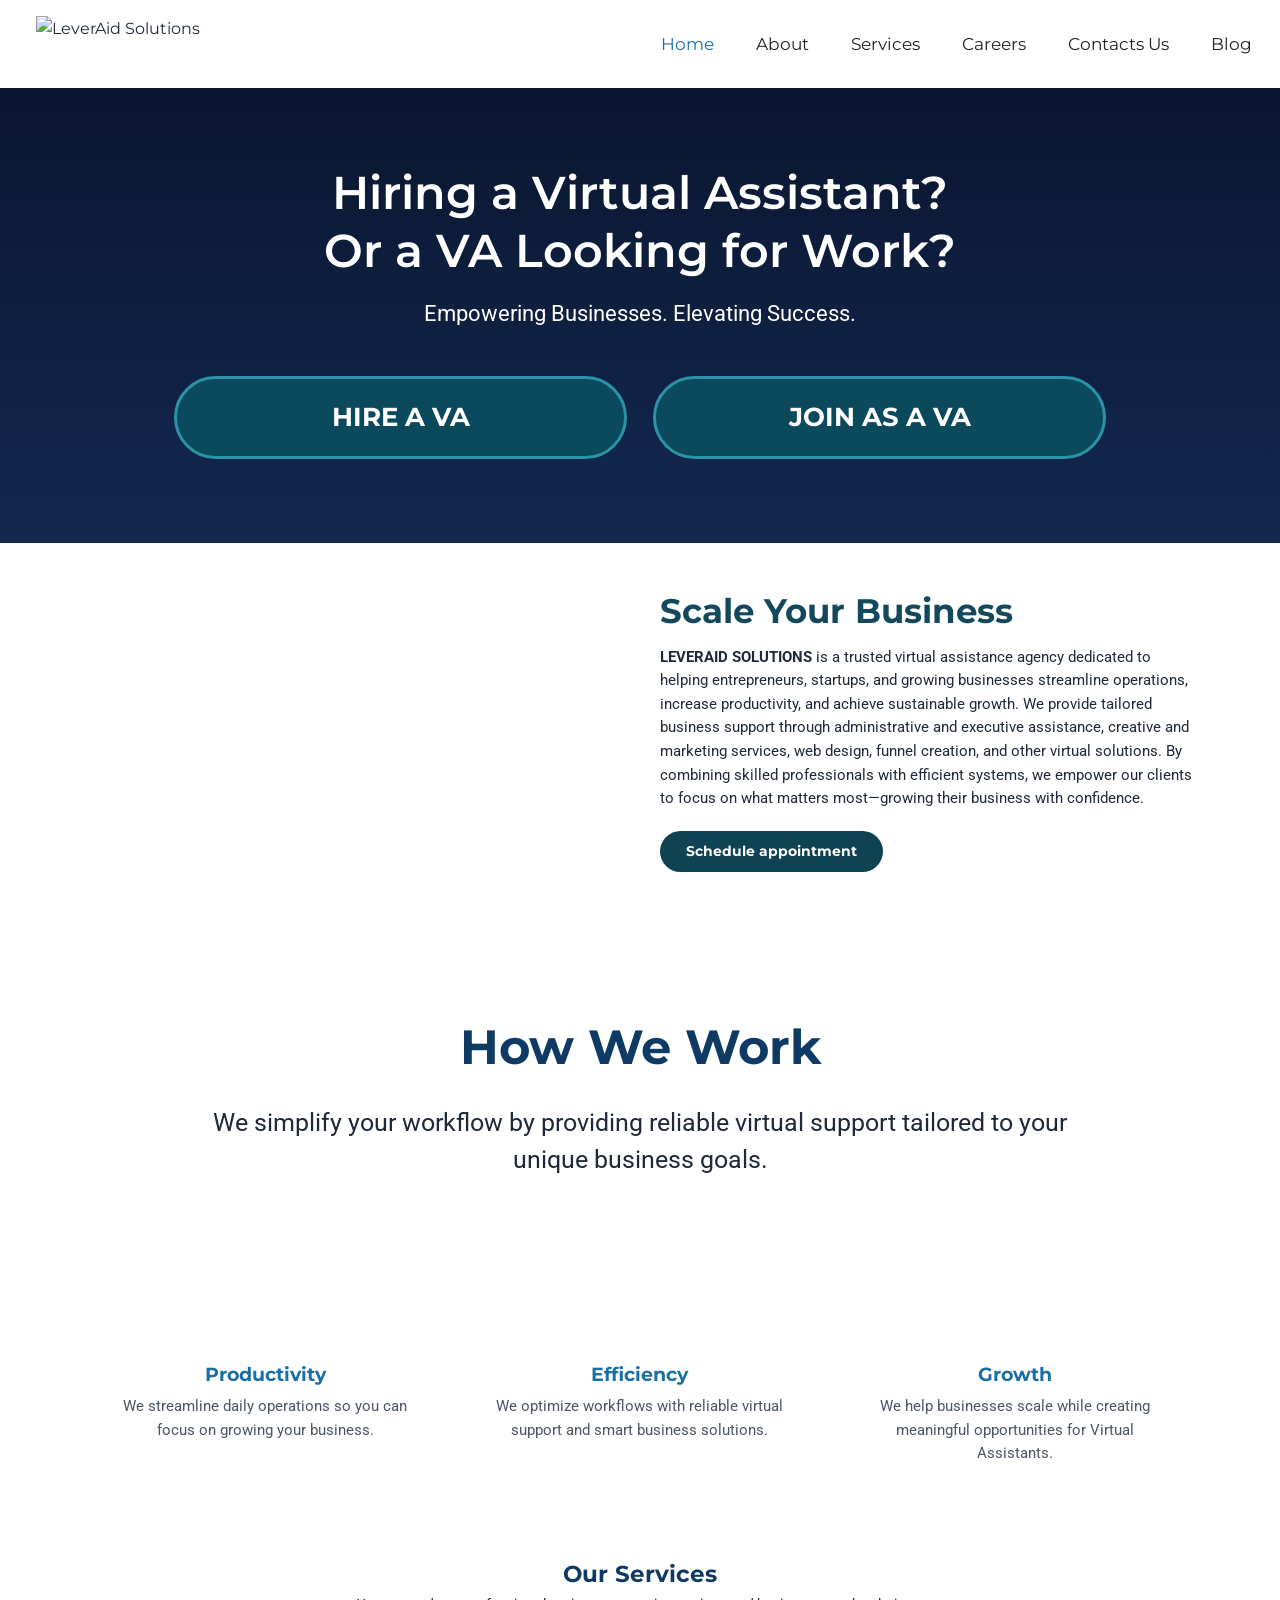
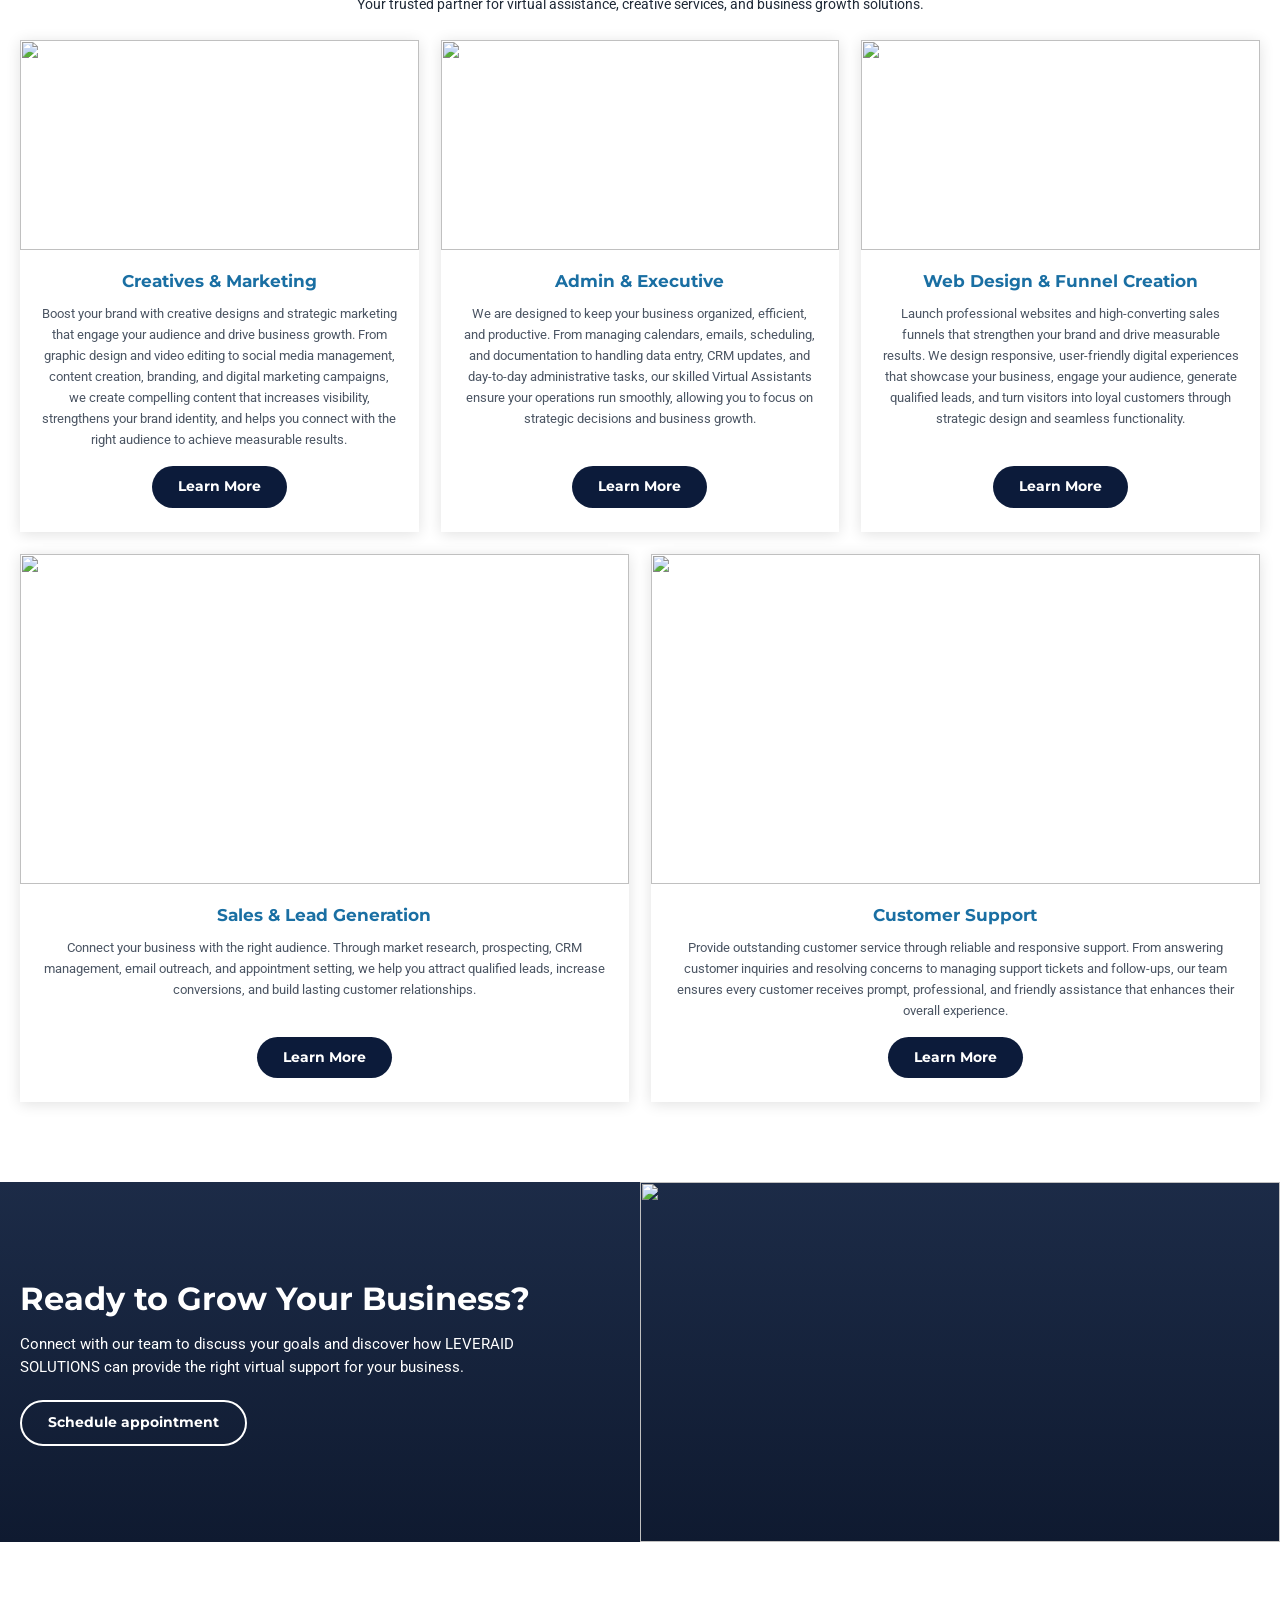
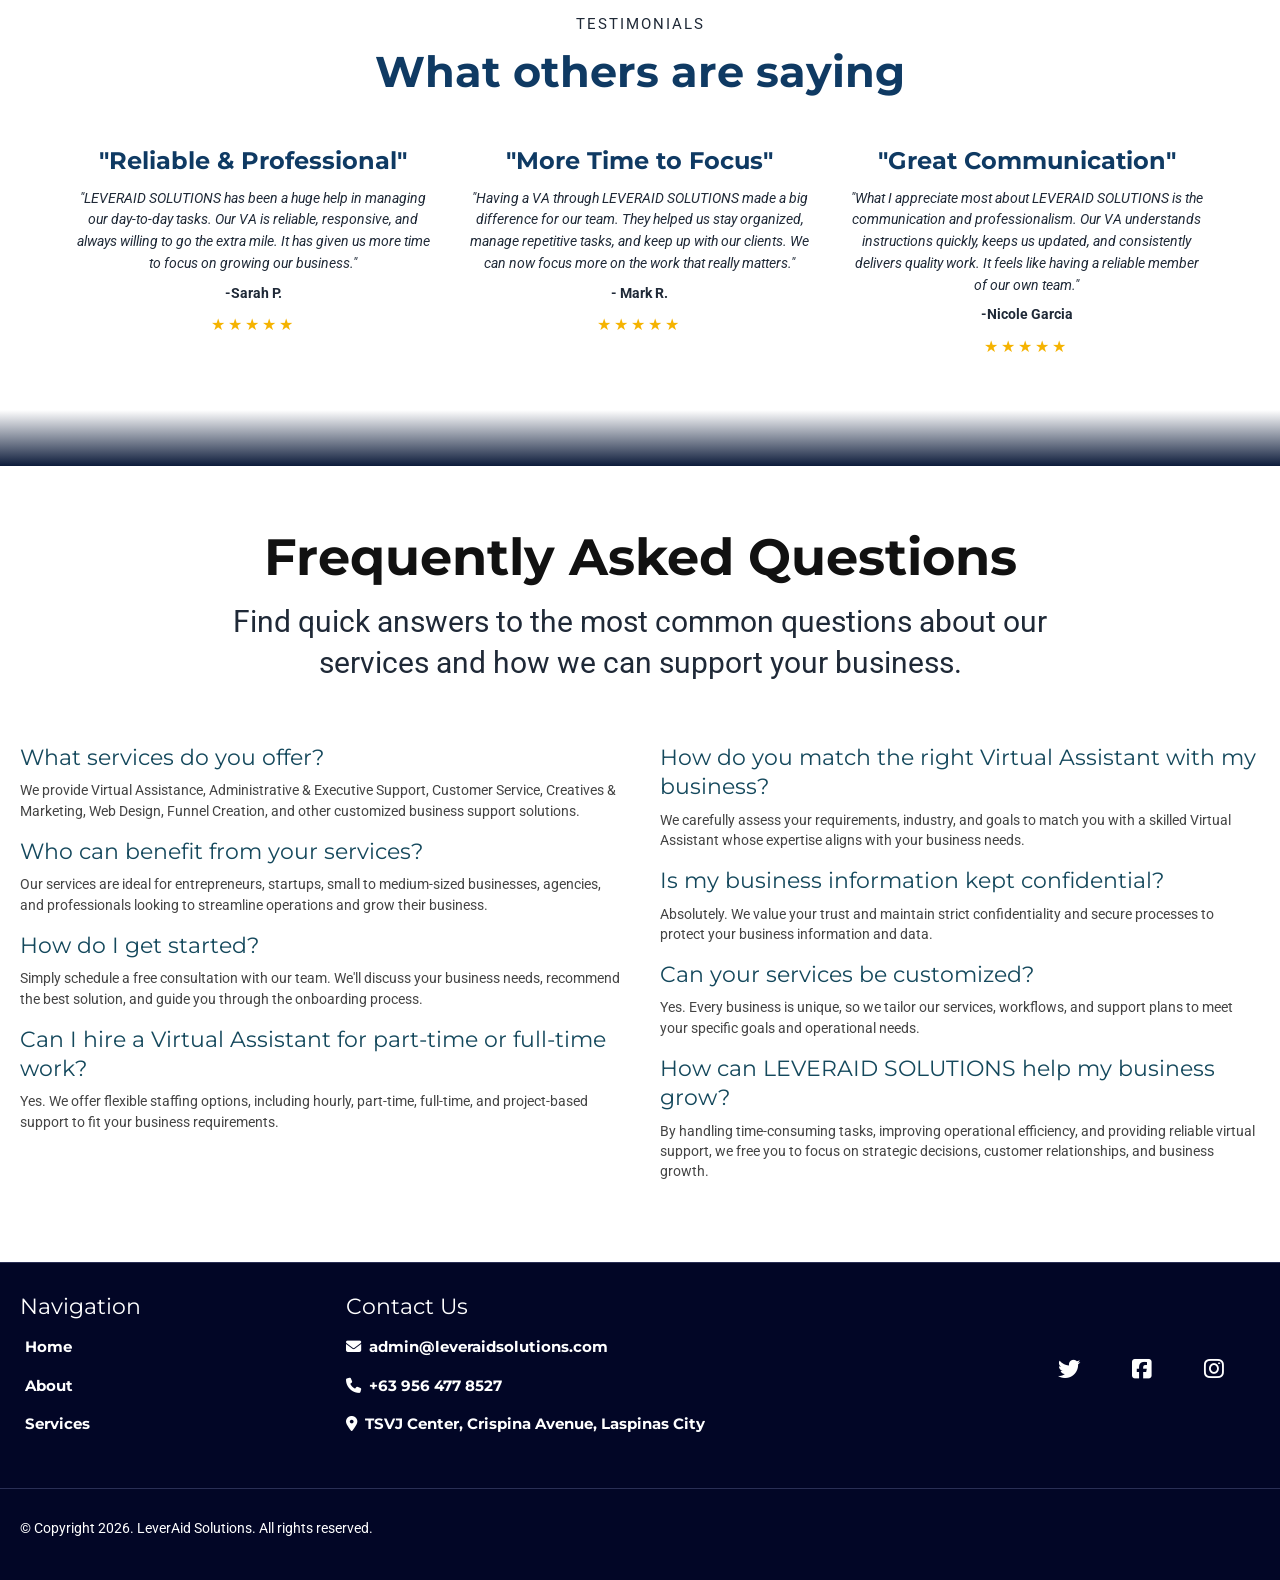
==== commit e785c26d: "Replace video with YouTube iframe for scaling section" ====
--- a/index.html
+++ b/index.html
@@ -38,7 +38,7 @@
 
     <!-- SCALE YOUR BUSINESS -->
     <div class="hm-split scale">
-      <video src="videos/scale.mp4" autoplay muted loop playsinline></video>
+      <iframe src="https://www.youtube.com/embed/-Th7mxKKnpU?autoplay=1&mute=1&loop=1&playlist=-Th7mxKKnpU&controls=0&rel=0&playsinline=1" title="FOR WEBSITE CONTENT" allow="autoplay; encrypted-media; picture-in-picture" referrerpolicy="strict-origin-when-cross-origin" allowfullscreen></iframe>
       <div class="txt">
         <h2>Scale Your Business</h2>
         <p><strong>LEVERAID SOLUTIONS</strong> is a trusted virtual assistance agency dedicated to helping entrepreneurs, startups, and growing businesses streamline operations, increase productivity, and achieve sustainable growth. We provide tailored business support through administrative and executive assistance, creative and marketing services, web design, funnel creation, and other virtual solutions. By combining skilled professionals with efficient systems, we empower our clients to focus on what matters most—growing their business with confidence.</p>
--- a/styles.css
+++ b/styles.css
@@ -60,6 +60,8 @@
 .hm-split video { width: 100%; height: 100%; min-height: 360px; object-fit: cover; display: block; }
 .hm-split.scale { max-width: 1150px; margin: 0 auto; padding: 35px 20px; gap: 20px; }
 .hm-split.scale video { min-height: 0; height: auto; aspect-ratio: 16 / 9; }
+.hm-split iframe { width: 100%; border: 0; display: block; }
+.hm-split.scale iframe { aspect-ratio: 16 / 9; height: auto; }
 .hm-split.scale .txt { padding: 0 0 0 10px; }
 .hm-split.scale h2 { color: #14485c; }
 .hm-split.scale .pill { background: #0f4252; }
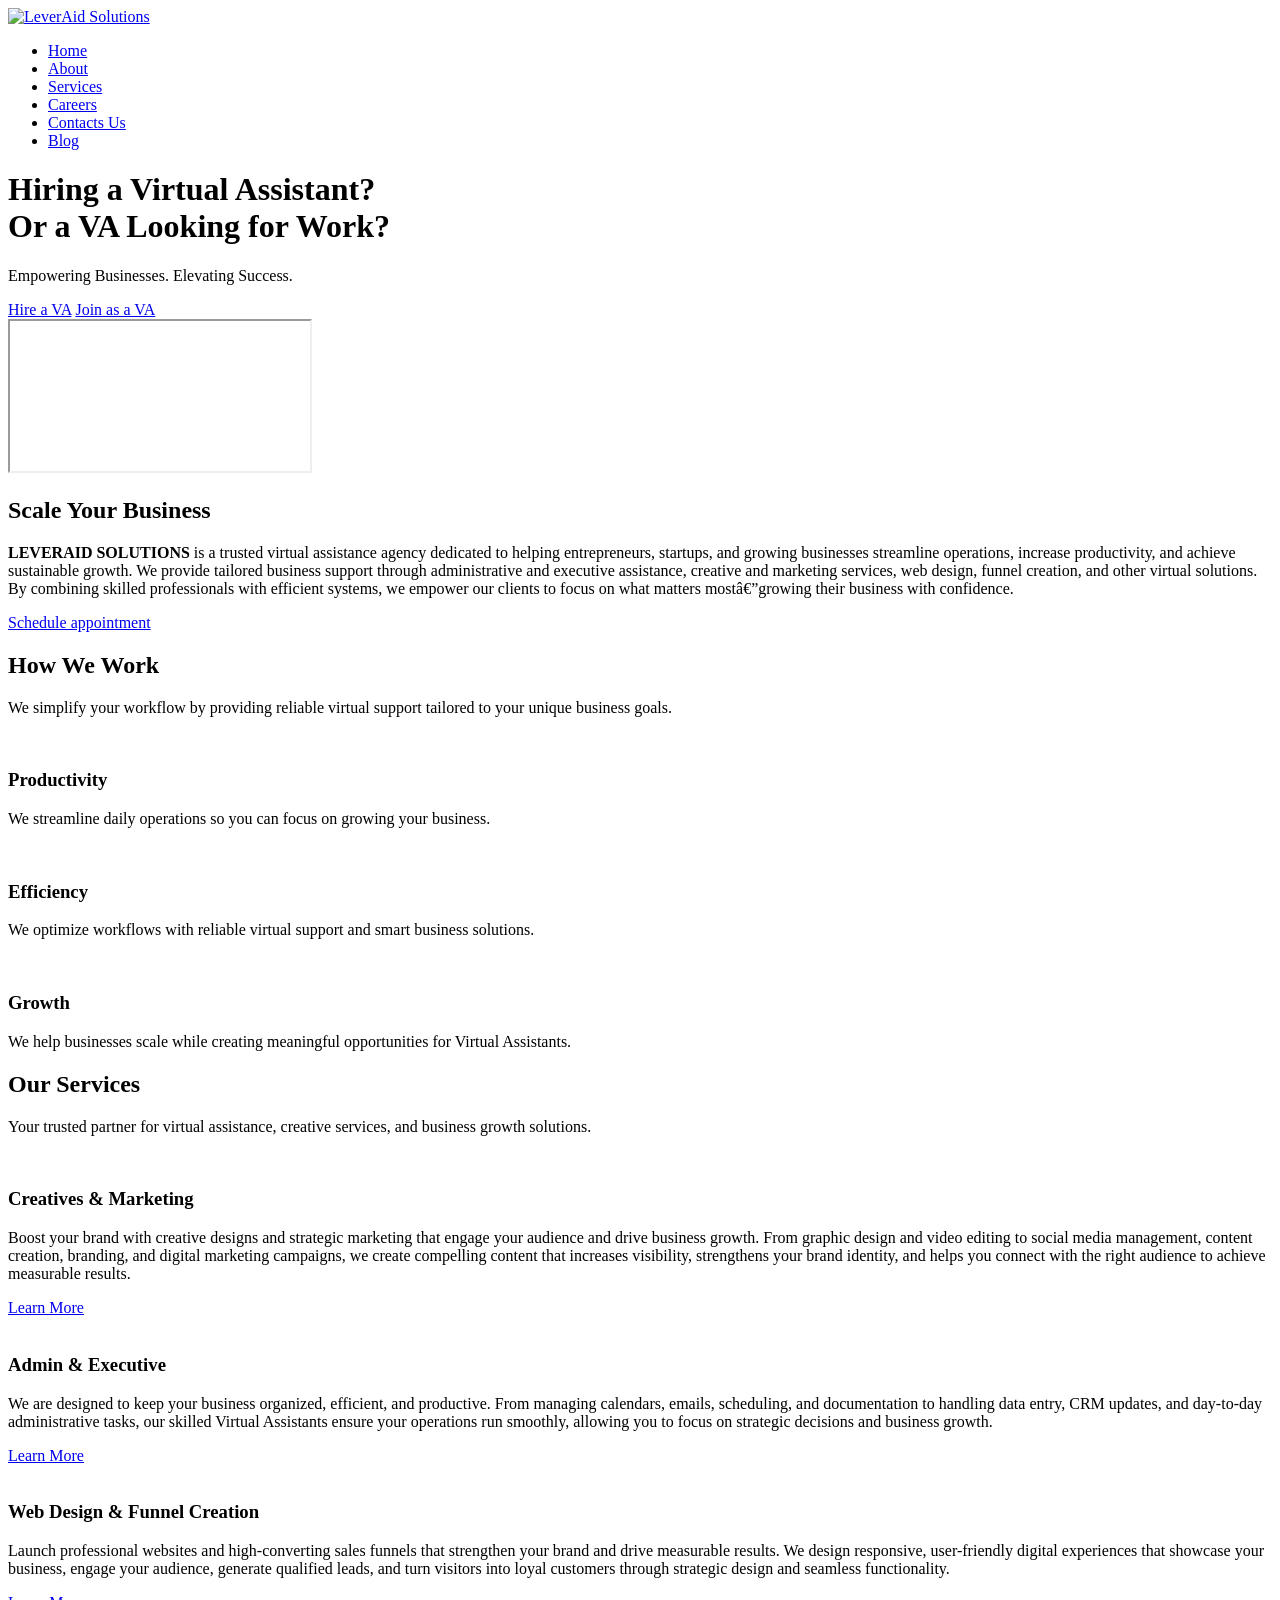
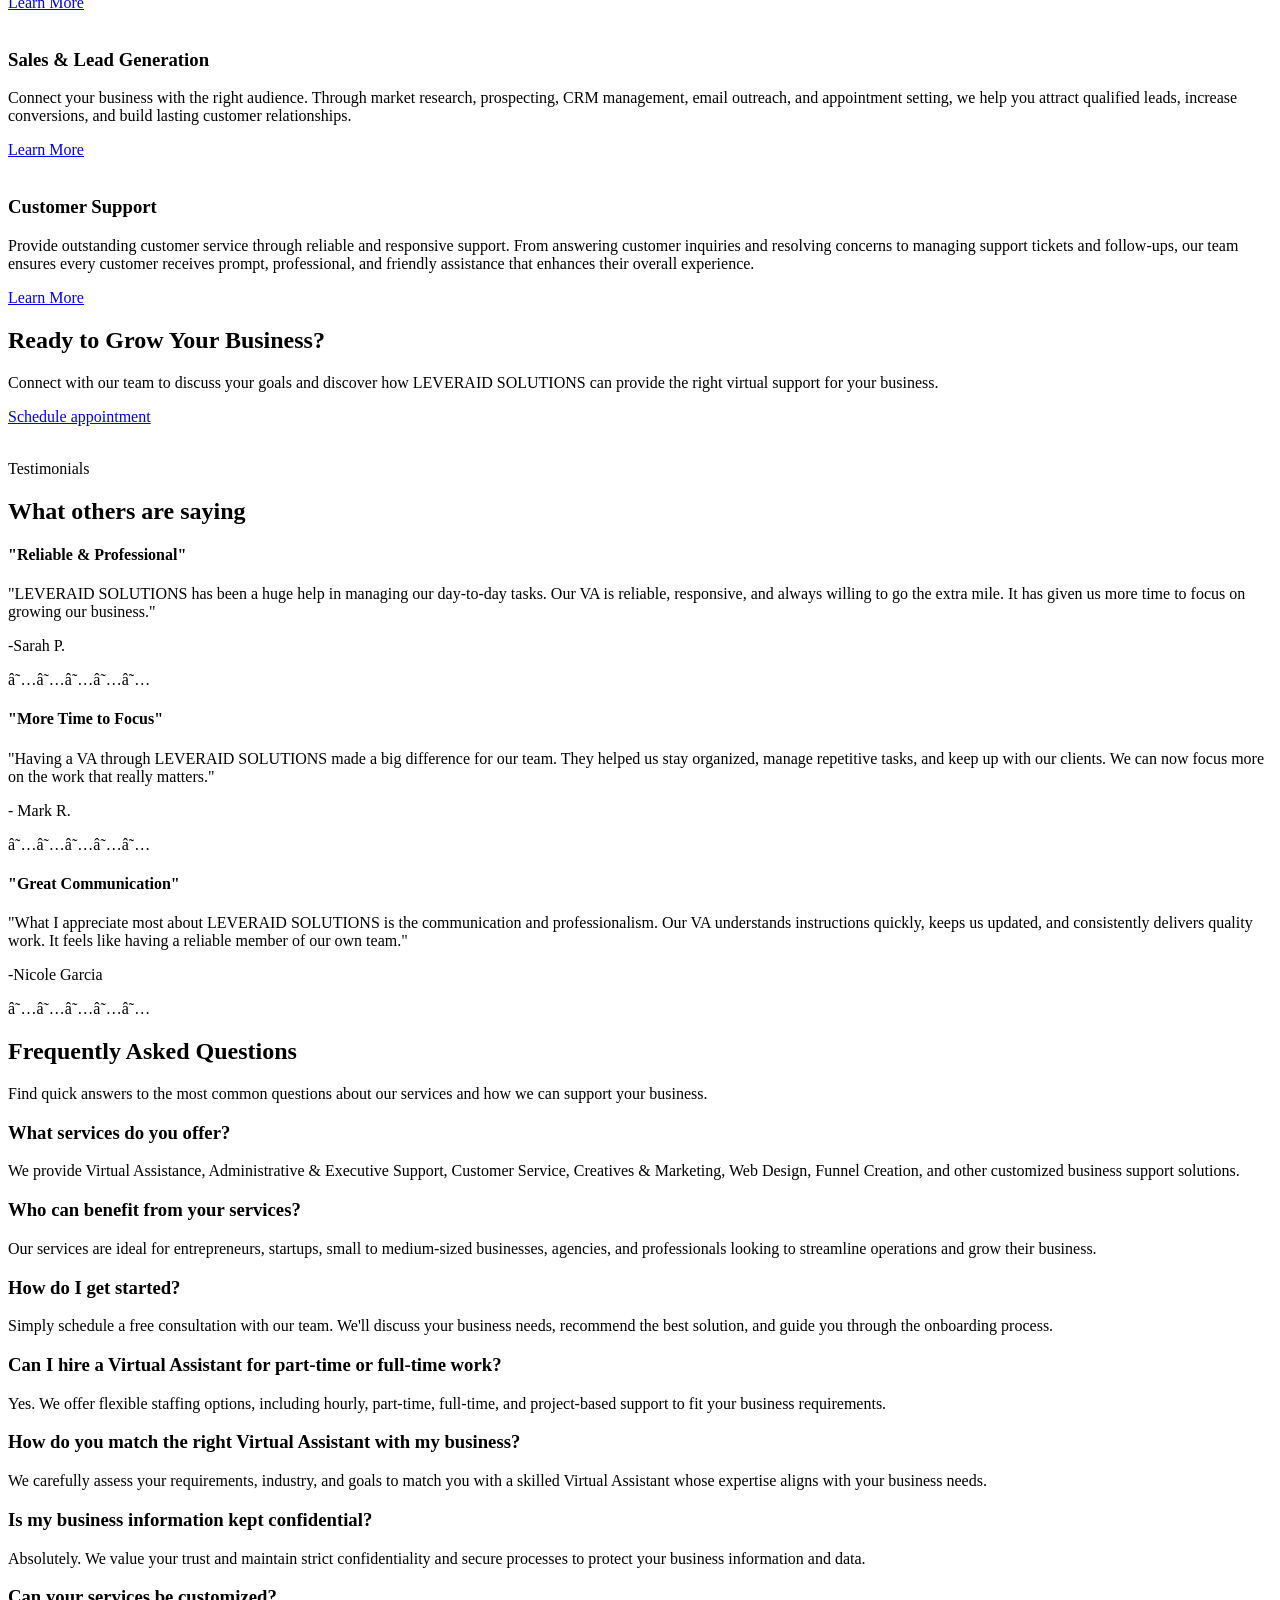
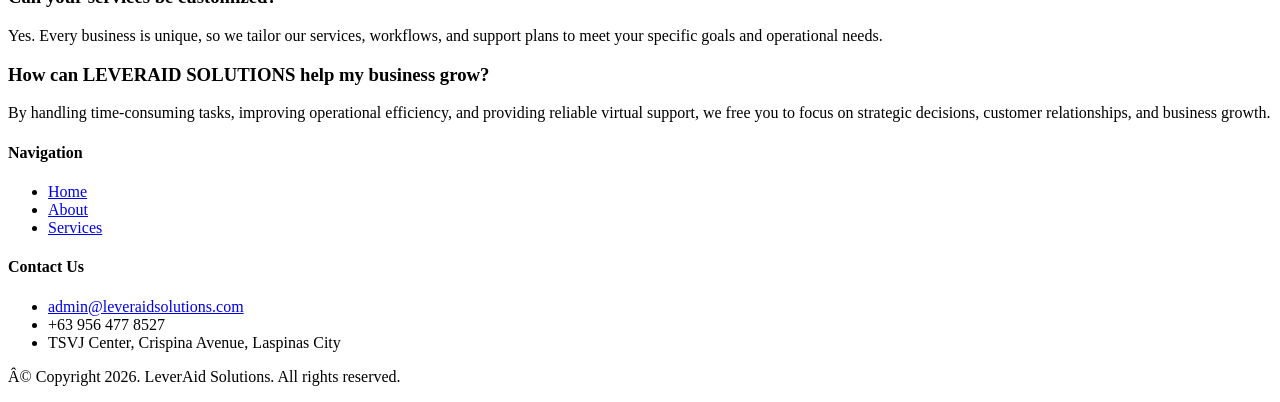
==== commit c83a5ec8: "Update index.html" ====
--- a/index.html
+++ b/index.html
@@ -1,6 +1,7 @@
 <!DOCTYPE html>
 <html lang="en">
-<head>
+  
+ <!--<head>
   <meta charset="UTF-8">
   <meta name="viewport" content="width=device-width, initial-scale=1.0">
   <title>Hiring a Virtual Assistant? | LeverAid Solutions</title>
@@ -8,7 +9,14 @@
   <link rel="preconnect" href="https://fonts.googleapis.com">
   <link href="https://fonts.googleapis.com/css2?family=Montserrat:wght@400;500;600;700;800&family=Roboto:wght@400;500;700&display=swap" rel="stylesheet">
   <link rel="stylesheet" href="https://cdnjs.cloudflare.com/ajax/libs/font-awesome/6.5.1/css/all.min.css">
-  <link rel="stylesheet" href="styles.css">
+  <link rel="stylesheet" href="styles.css"> --->
+  
+</head>
+  <head>
+  <title>LeverAid Solutions | Virtual Assistant Services</title>
+  <meta name="description" content="LeverAid Solutions provides ...">
+  <link rel="canonical" href="https://yourwebsite.com/">
+  <meta property="og:site_name" content="LeverAid Solutions">
 </head>
 <body>
   <header>
--- a/styles.css
+++ b/styles.css
@@ -17,7 +17,7 @@
 * { box-sizing: border-box; margin: 0; padding: 0; }
 html { scroll-behavior: smooth; }
 body {
-  font-family: "Roboto", -apple-system, BlinkMacSystemFont, "Segoe UI", sans-serif;
+  font-family: "Montserrat";
   color: var(--text);
   background: var(--white);
   line-height: 1.6;
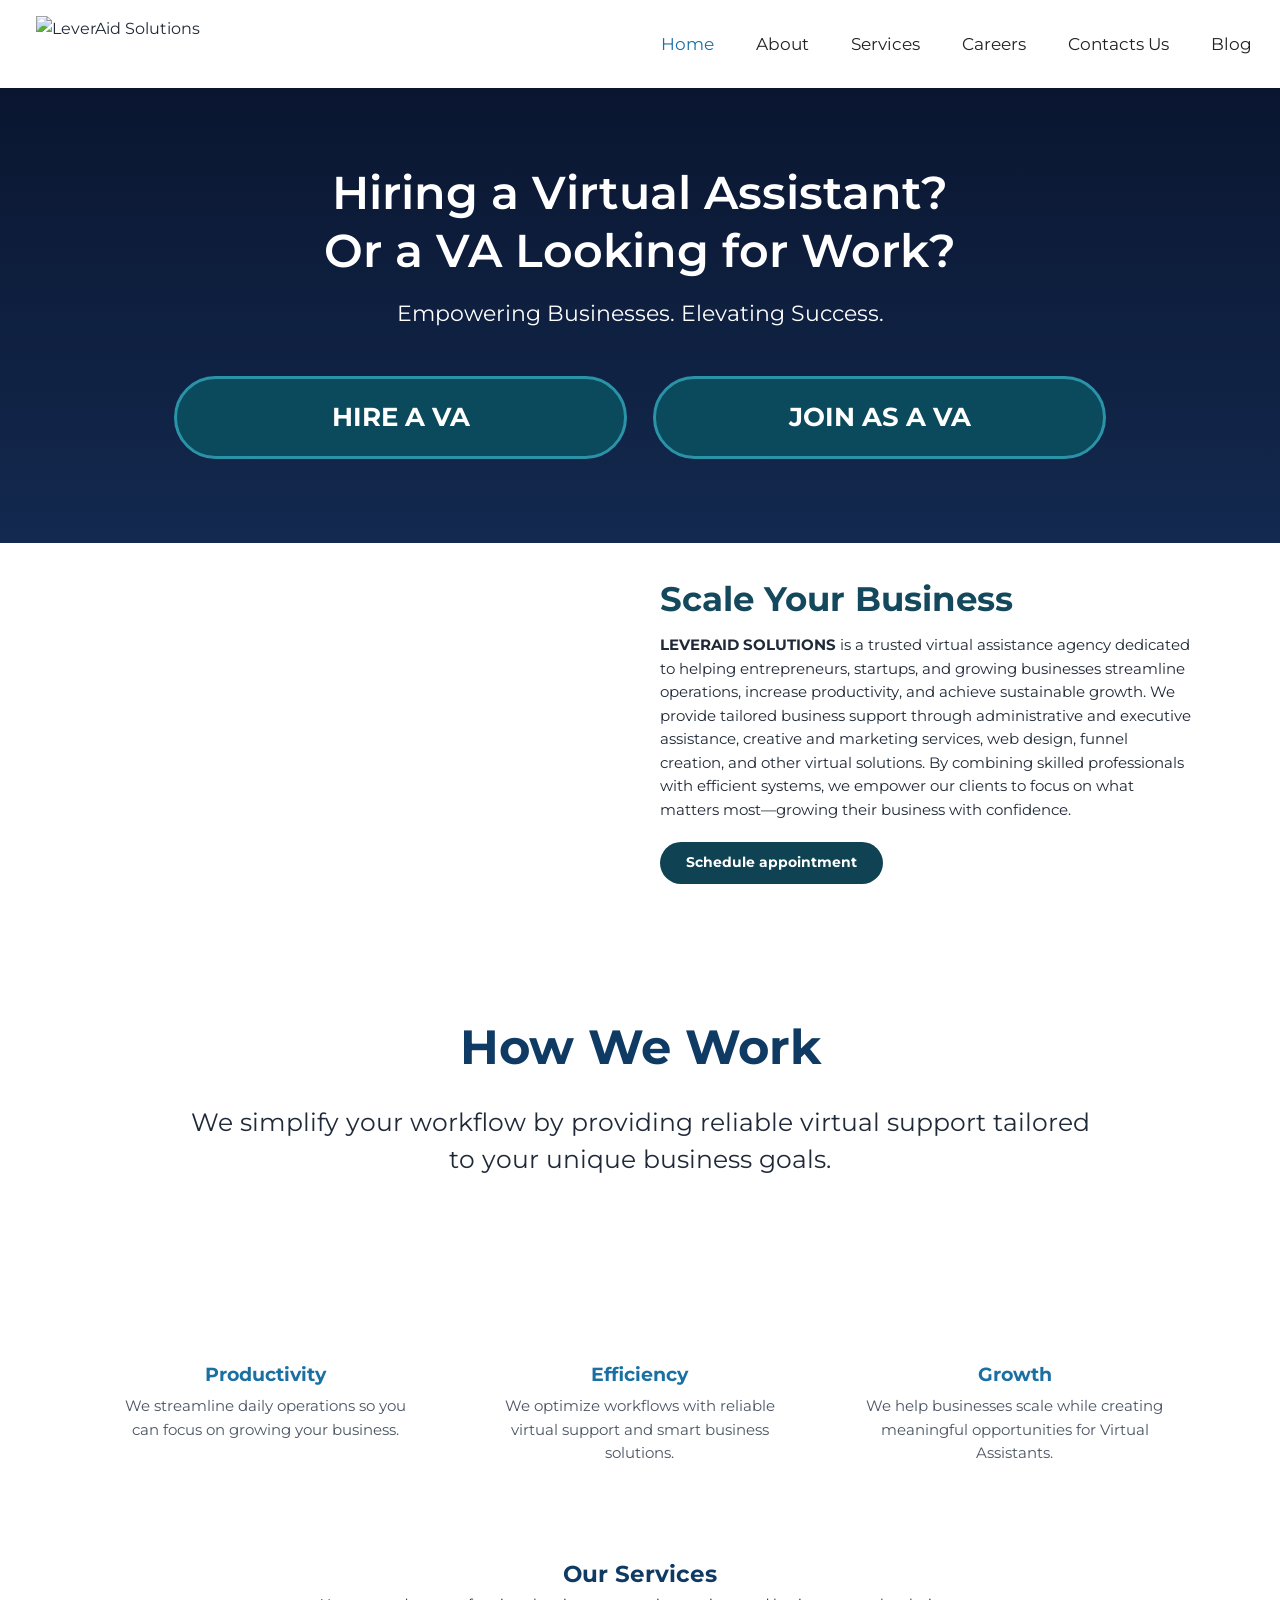
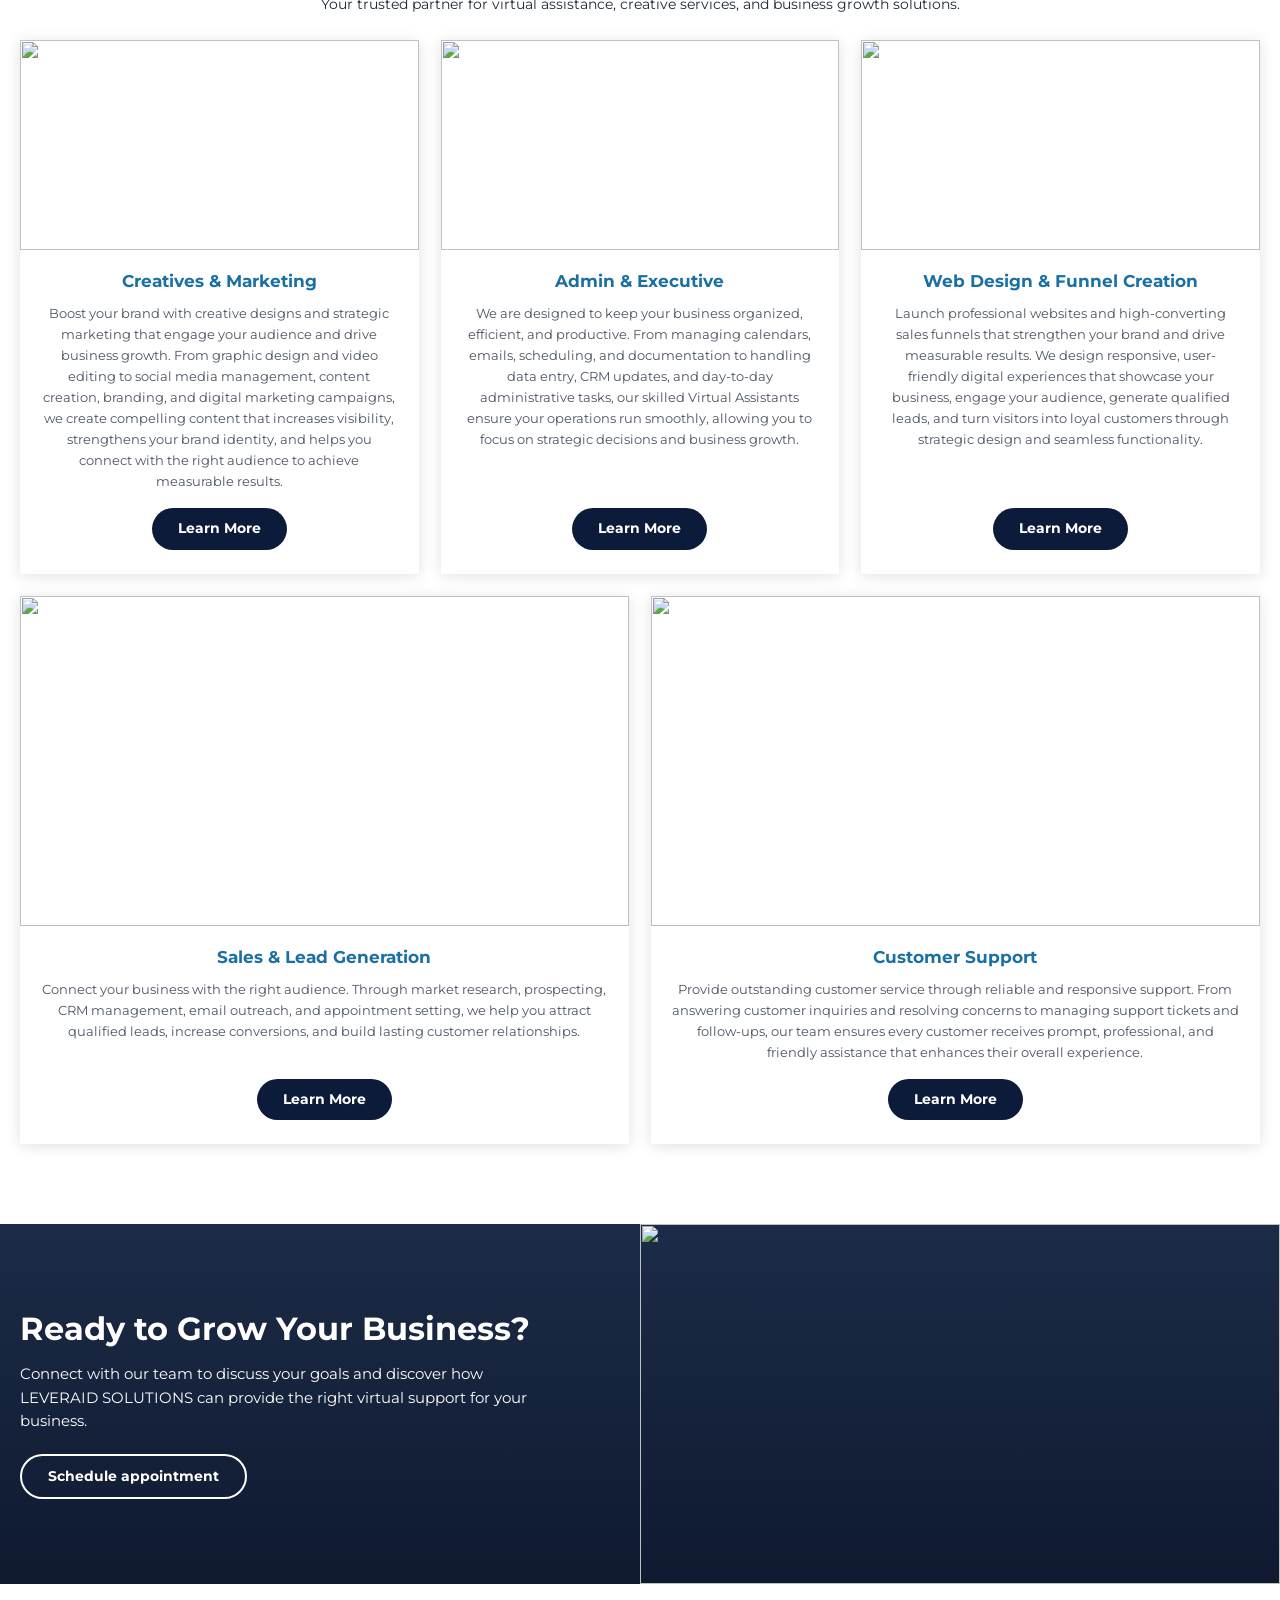
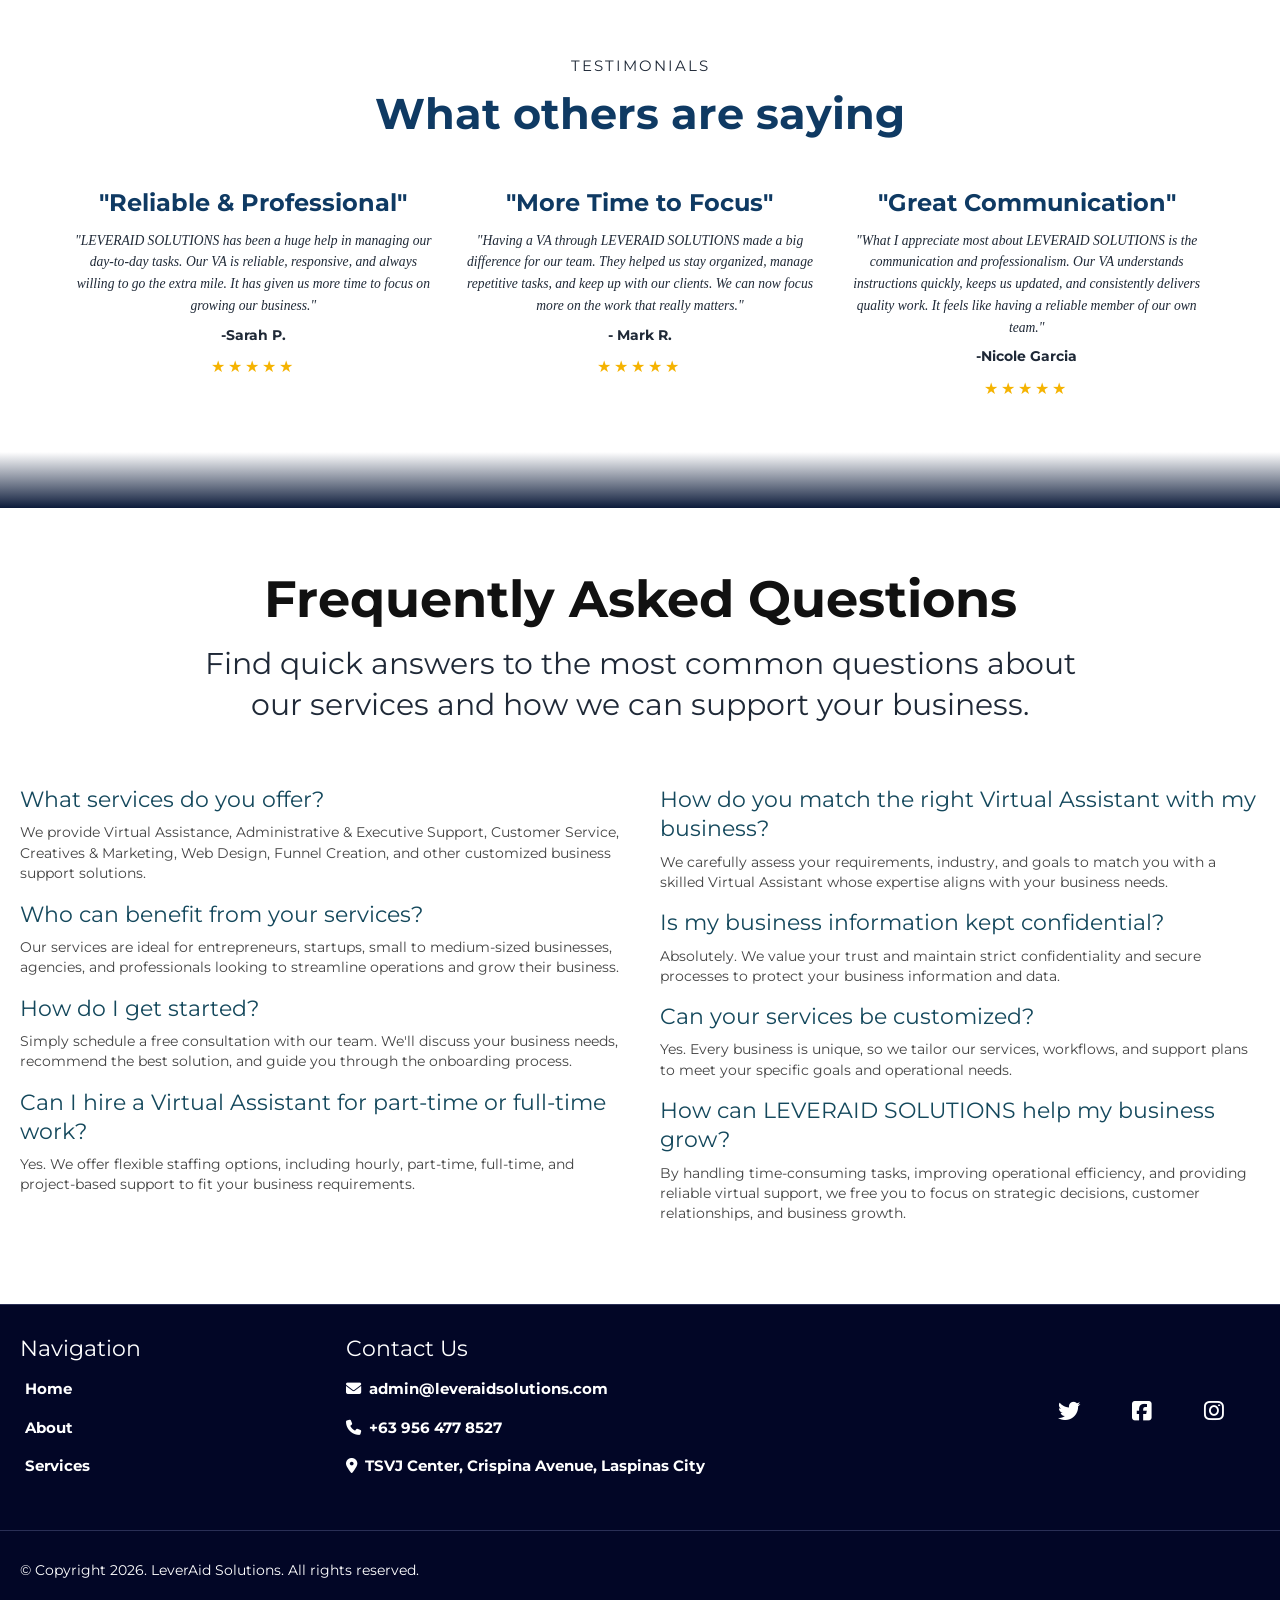
==== commit df06e02c: "Refactor head section in index.html Removed commented head section and updated title and description" ====
--- a/index.html
+++ b/index.html
@@ -1,7 +1,7 @@
 <!DOCTYPE html>
 <html lang="en">
   
- <!--<head>
+<head>
   <meta charset="UTF-8">
   <meta name="viewport" content="width=device-width, initial-scale=1.0">
   <title>Hiring a Virtual Assistant? | LeverAid Solutions</title>
@@ -9,15 +9,9 @@
   <link rel="preconnect" href="https://fonts.googleapis.com">
   <link href="https://fonts.googleapis.com/css2?family=Montserrat:wght@400;500;600;700;800&family=Roboto:wght@400;500;700&display=swap" rel="stylesheet">
   <link rel="stylesheet" href="https://cdnjs.cloudflare.com/ajax/libs/font-awesome/6.5.1/css/all.min.css">
-  <link rel="stylesheet" href="styles.css"> --->
+  <link rel="stylesheet" href="styles.css">
+</head>
   
-</head>
-  <head>
-  <title>LeverAid Solutions | Virtual Assistant Services</title>
-  <meta name="description" content="LeverAid Solutions provides ...">
-  <link rel="canonical" href="https://yourwebsite.com/">
-  <meta property="og:site_name" content="LeverAid Solutions">
-</head>
 <body>
   <header>
     <div class="nav">
